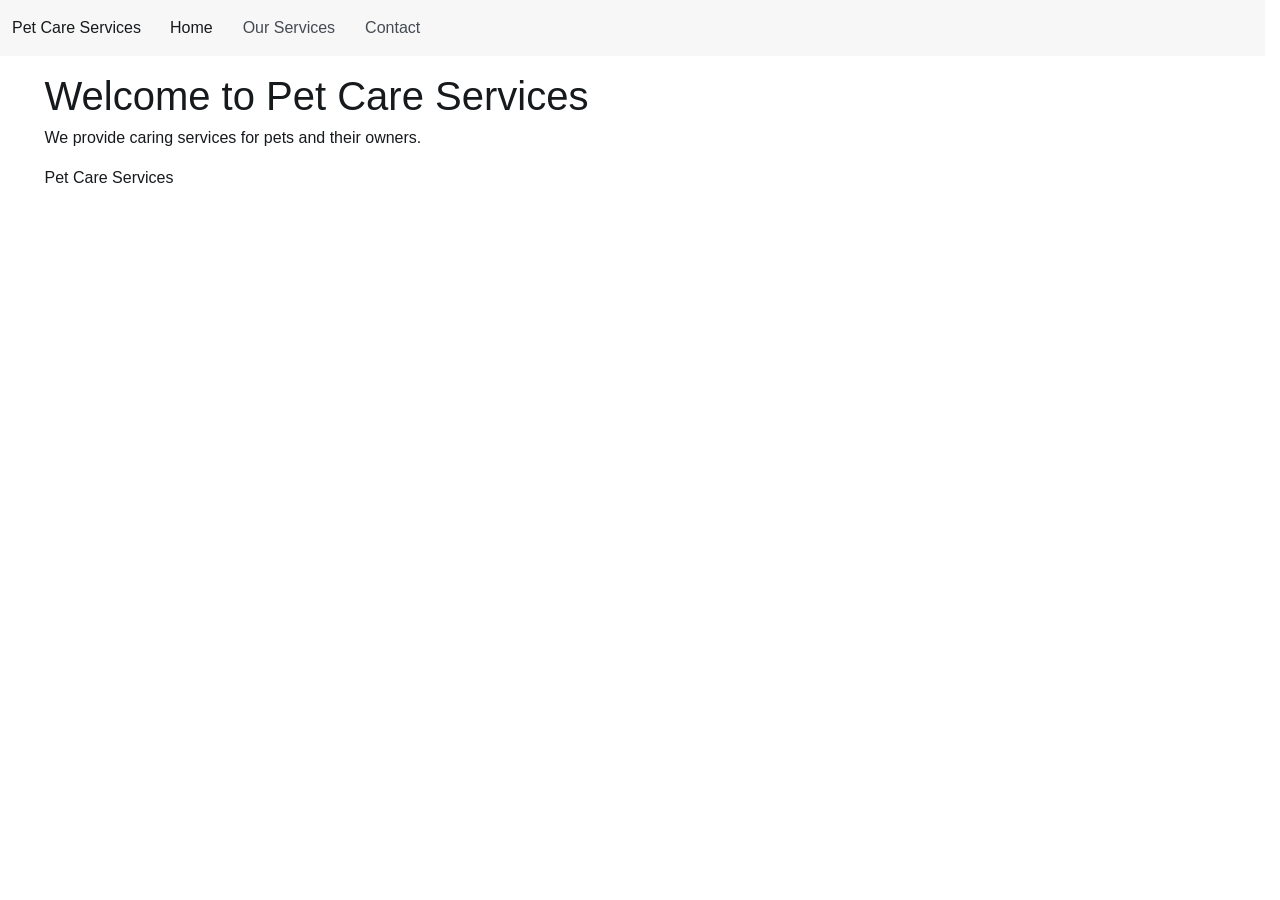
==== index.html @ ae3ed011 "Add navbar" ====
<!DOCTYPE html>
<html lang="en">
<head>
    <meta charset="UTF-8">
    <meta name="viewport" content="width=device-width, initial-scale=1.0">
    <title>Pet Care Services | Home</title>
    <link rel="stylesheet" href="css/bootstrap.min.css">
    <link rel="stylesheet" href="css/style.css">

    <script type="module" src="js/bootstrap.bundle.min.js"></script>
</head>

<body>

    <nav class="navbar md:navbar-expand bg-1 fg-2">
        <div class="container-fluid">
            <a class="navbar-brand" href="index.html">Pet Care Services</a>

            <button class="btn-icon navbar-toggler" type="button"
                data-bs-toggle="drawer"
                data-bs-target="#navbarNav"
                aria-controls="navbarNav"
                aria-expanded="false"
                aria-label="Toggle navigation">
                <span class="navbar-toggler-icon" aria-hidden="true"></span>
            </button>

            <dialog class="drawer drawer-end"
                tabindex="-1"
                id="navbarNav"
                aria-labelledby="navbarNavLabel">

                <div class="drawer-header">
                    <h5 class="drawer-title" id="navbarNavLabel">Menu</h5>
                    <button type="button" class="btn-close"
                        data-bs-dismiss="drawer"
                        aria-label="Close"></button>
                </div>

                <div class="drawer-body">
                    <ul class="navbar-nav">
                        <li class="nav-item">
                            <a class="nav-link active"
                                aria-current="page"
                                href="index.html">Home</a>
                        </li>

                        <li class="nav-item">
                            <a class="nav-link" href="#">Our Services</a>
                        </li>

                        <li class="nav-item">
                            <a class="nav-link"
                                href="contact.html">Contact</a>
                        </li>
                    </ul>
                </div>
            </dialog>
        </div>
    </nav>

    <main class="container mt-5">
        <h1>Welcome to Pet Care Services</h1>
        <p>We provide caring services for pets and their owners.</p>
    </main>

    <footer class="container mt-5">
        <p>Pet Care Services</p>
    </footer>

</body>
</html>
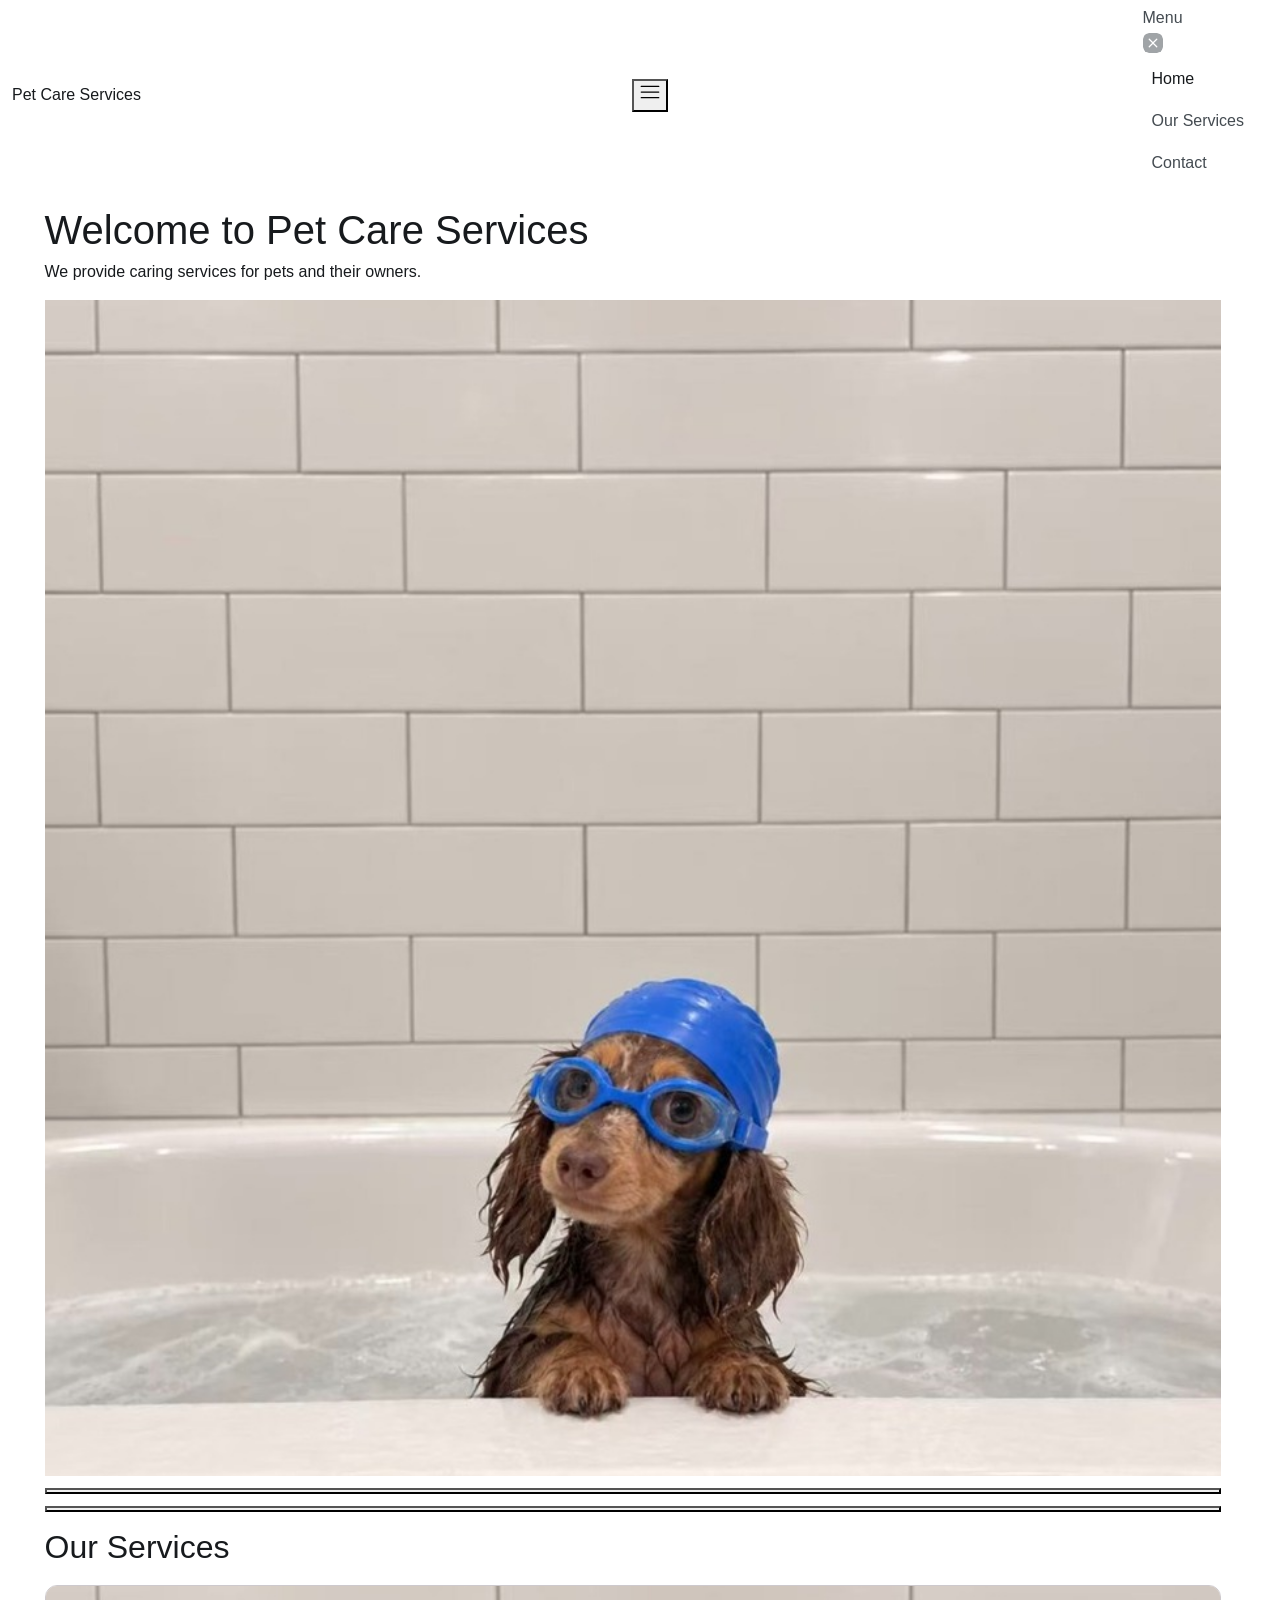
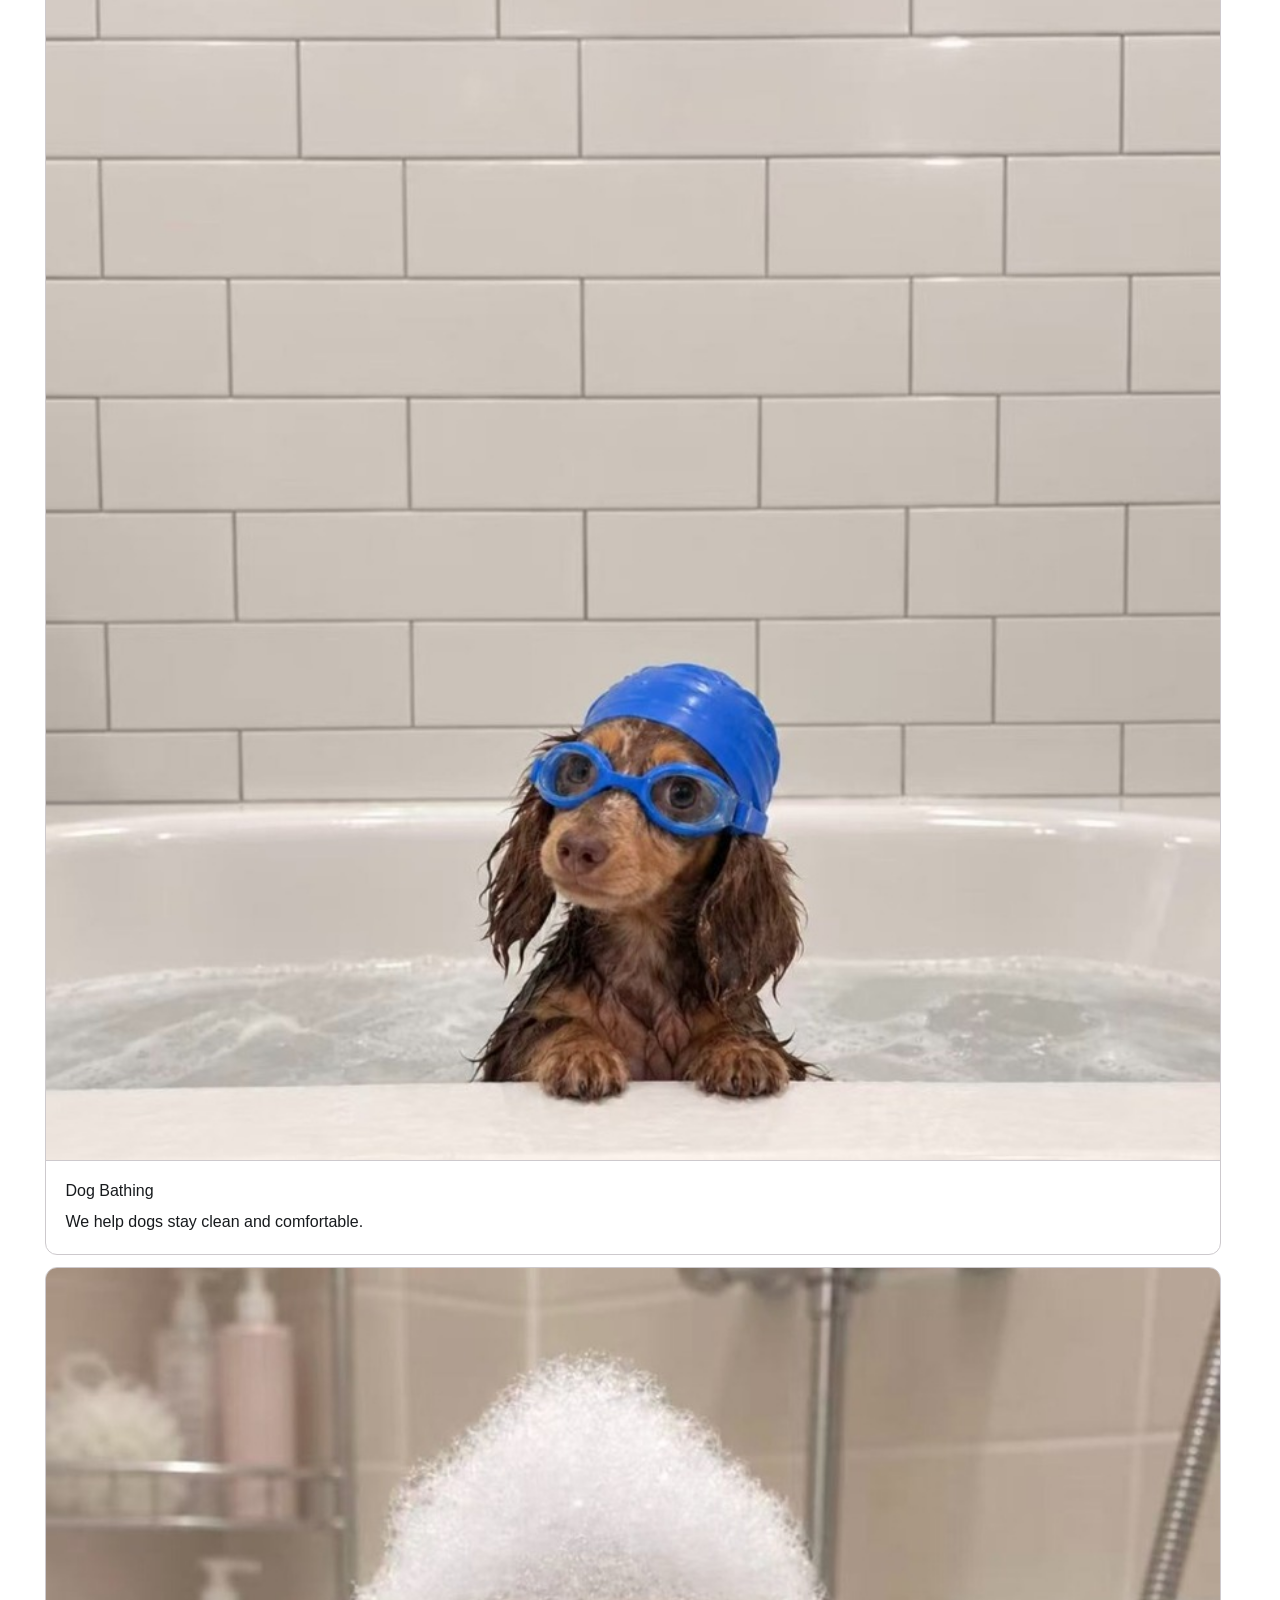
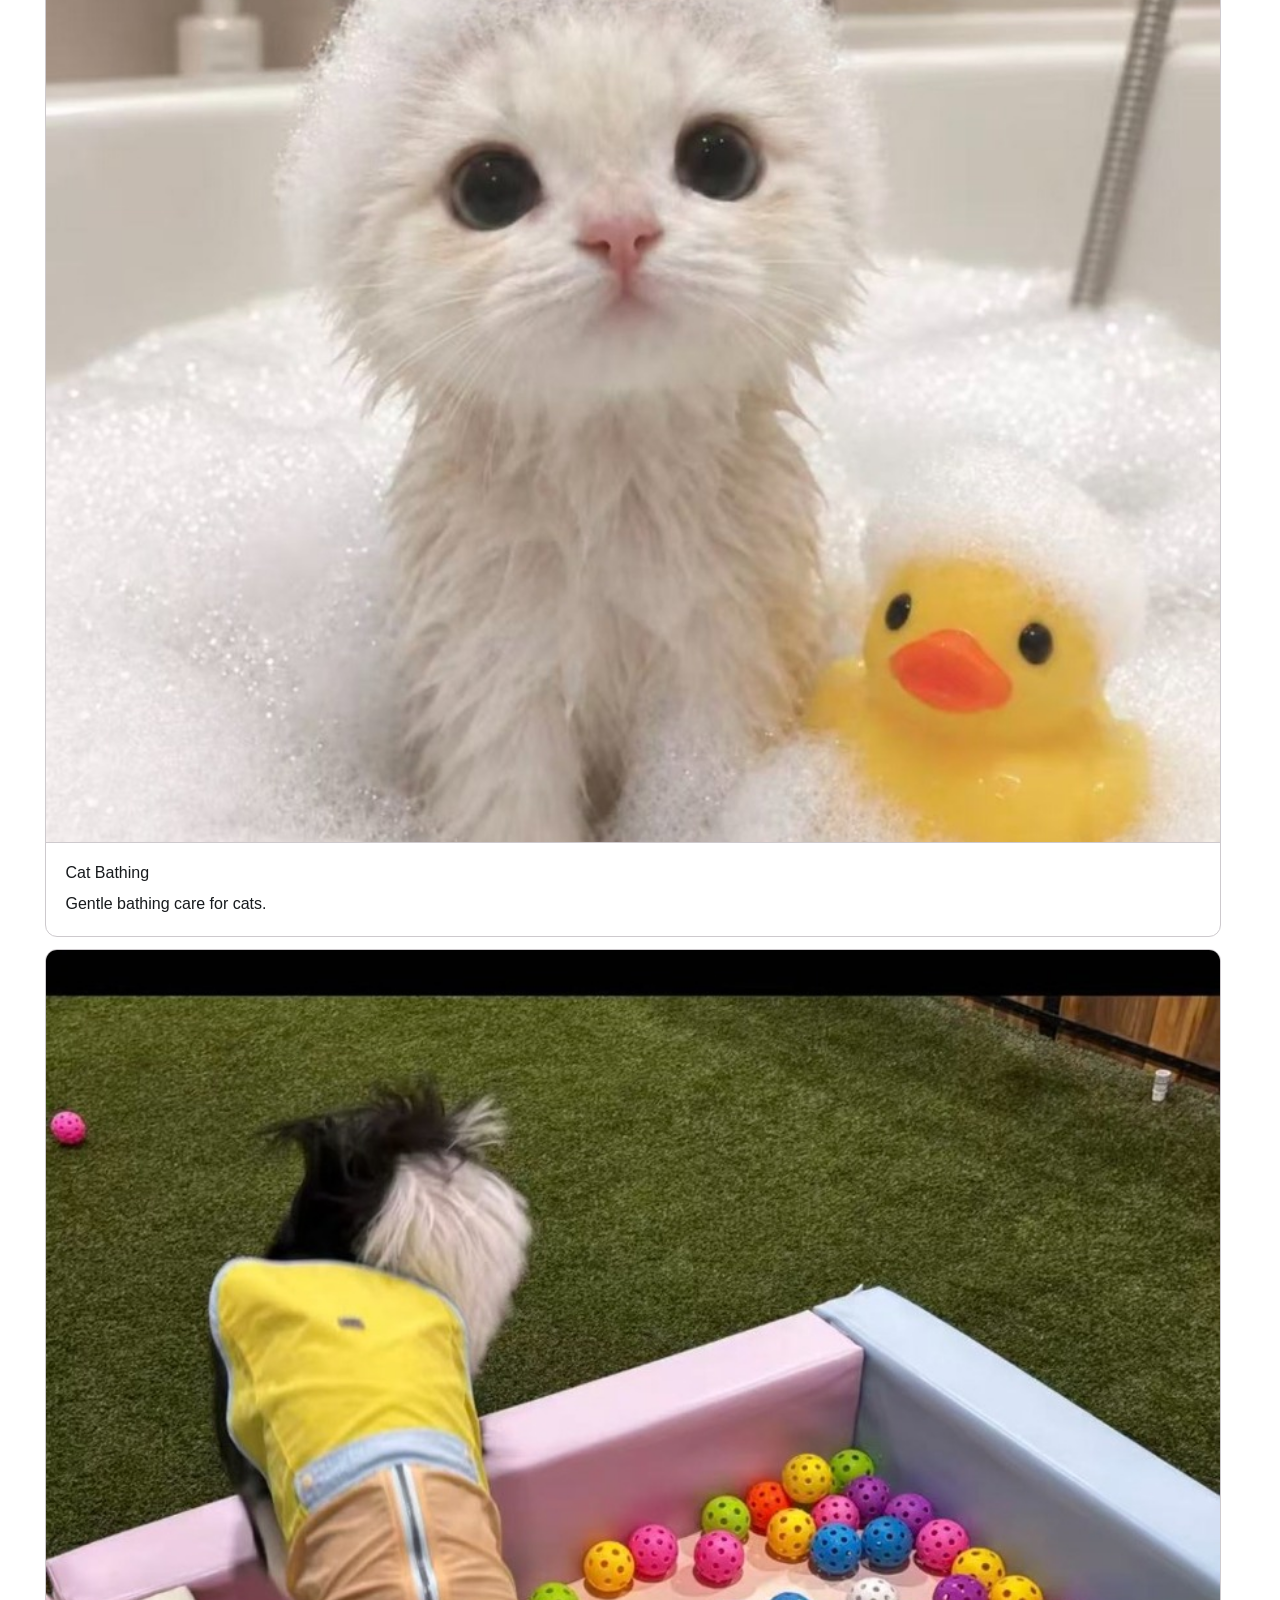
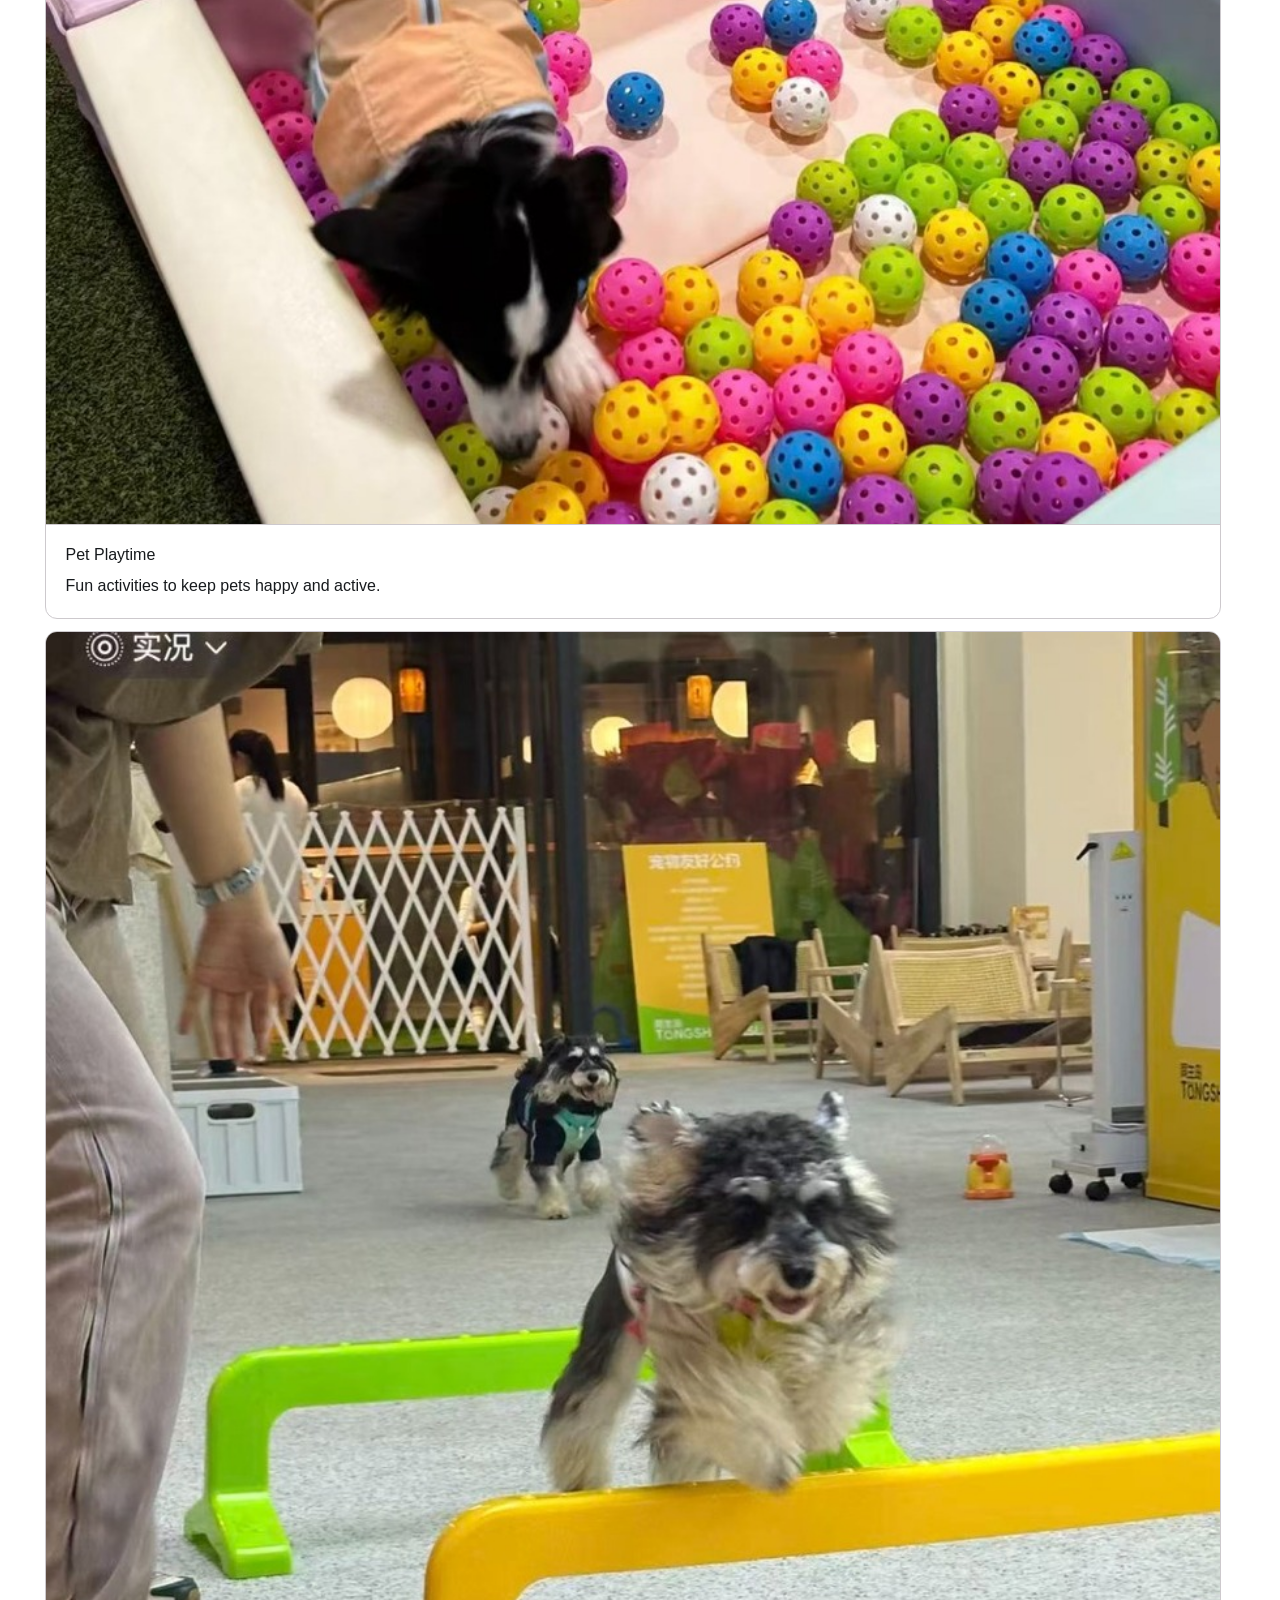
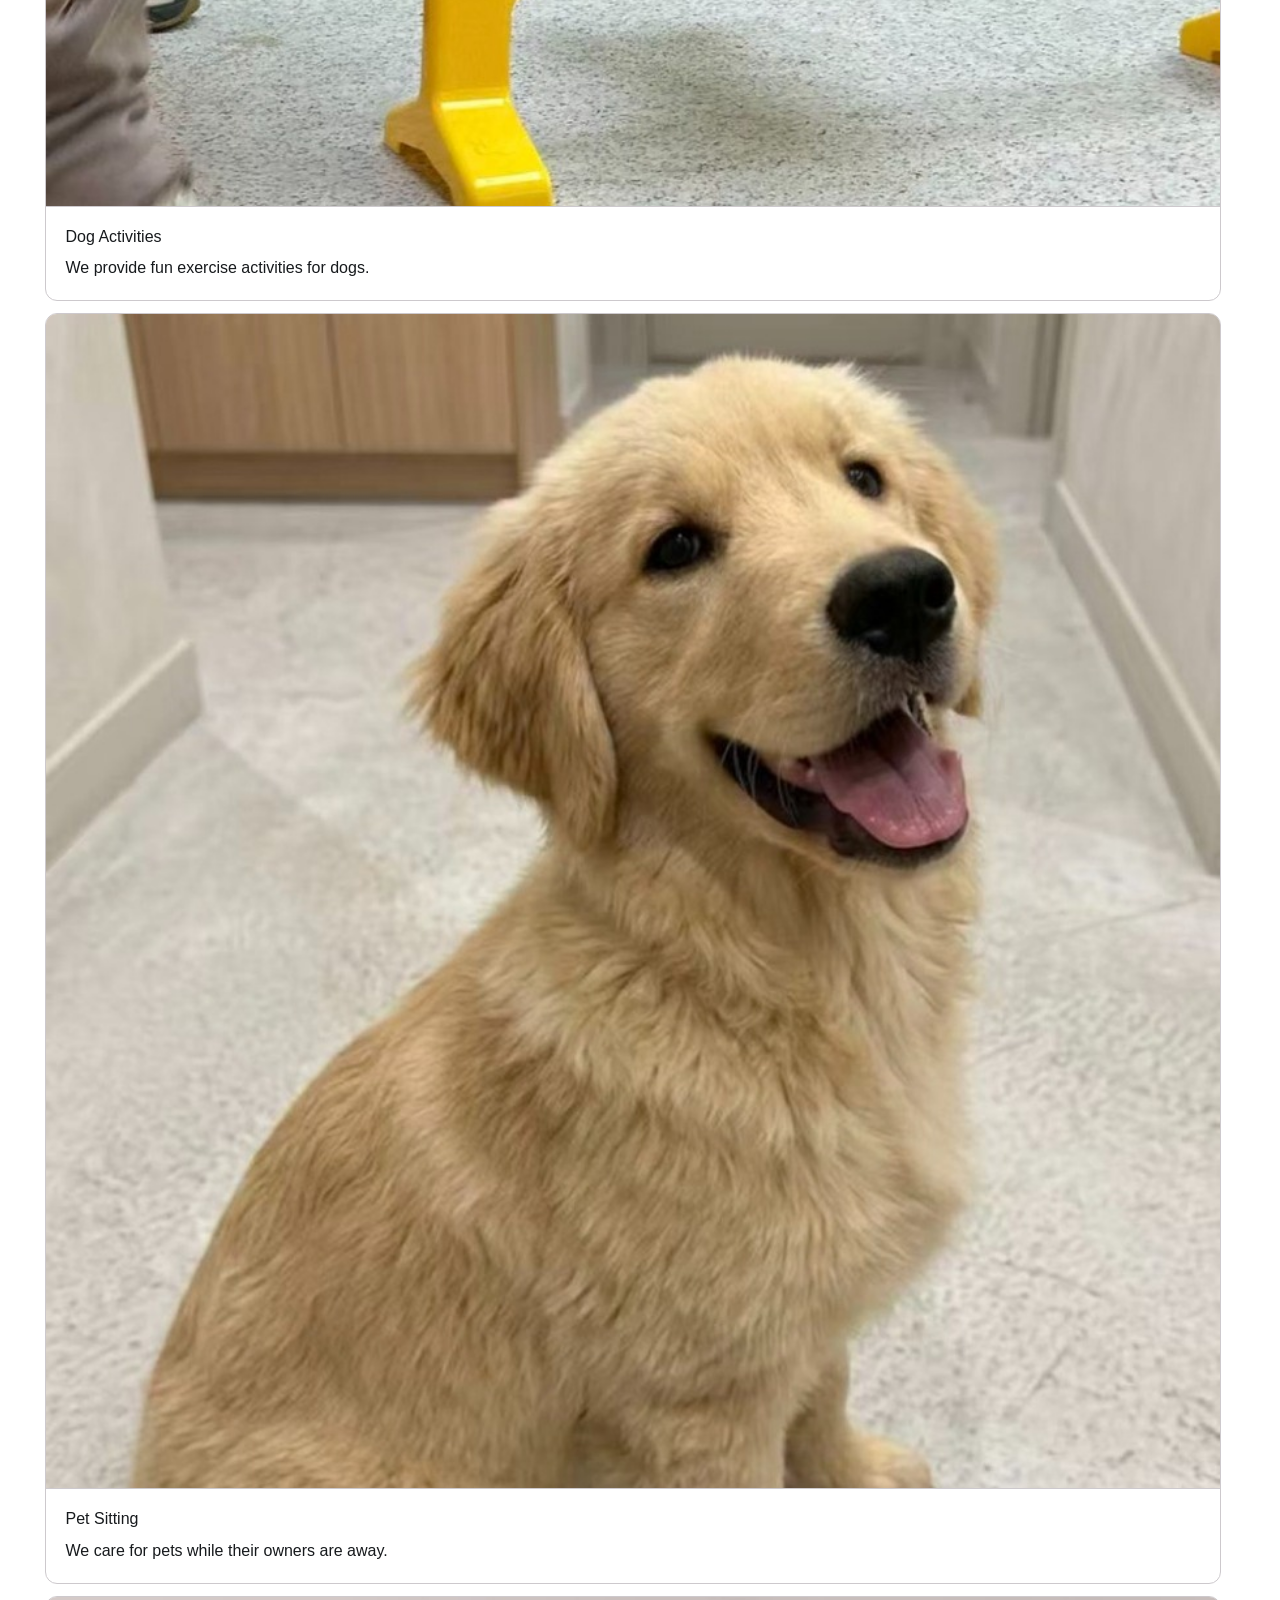
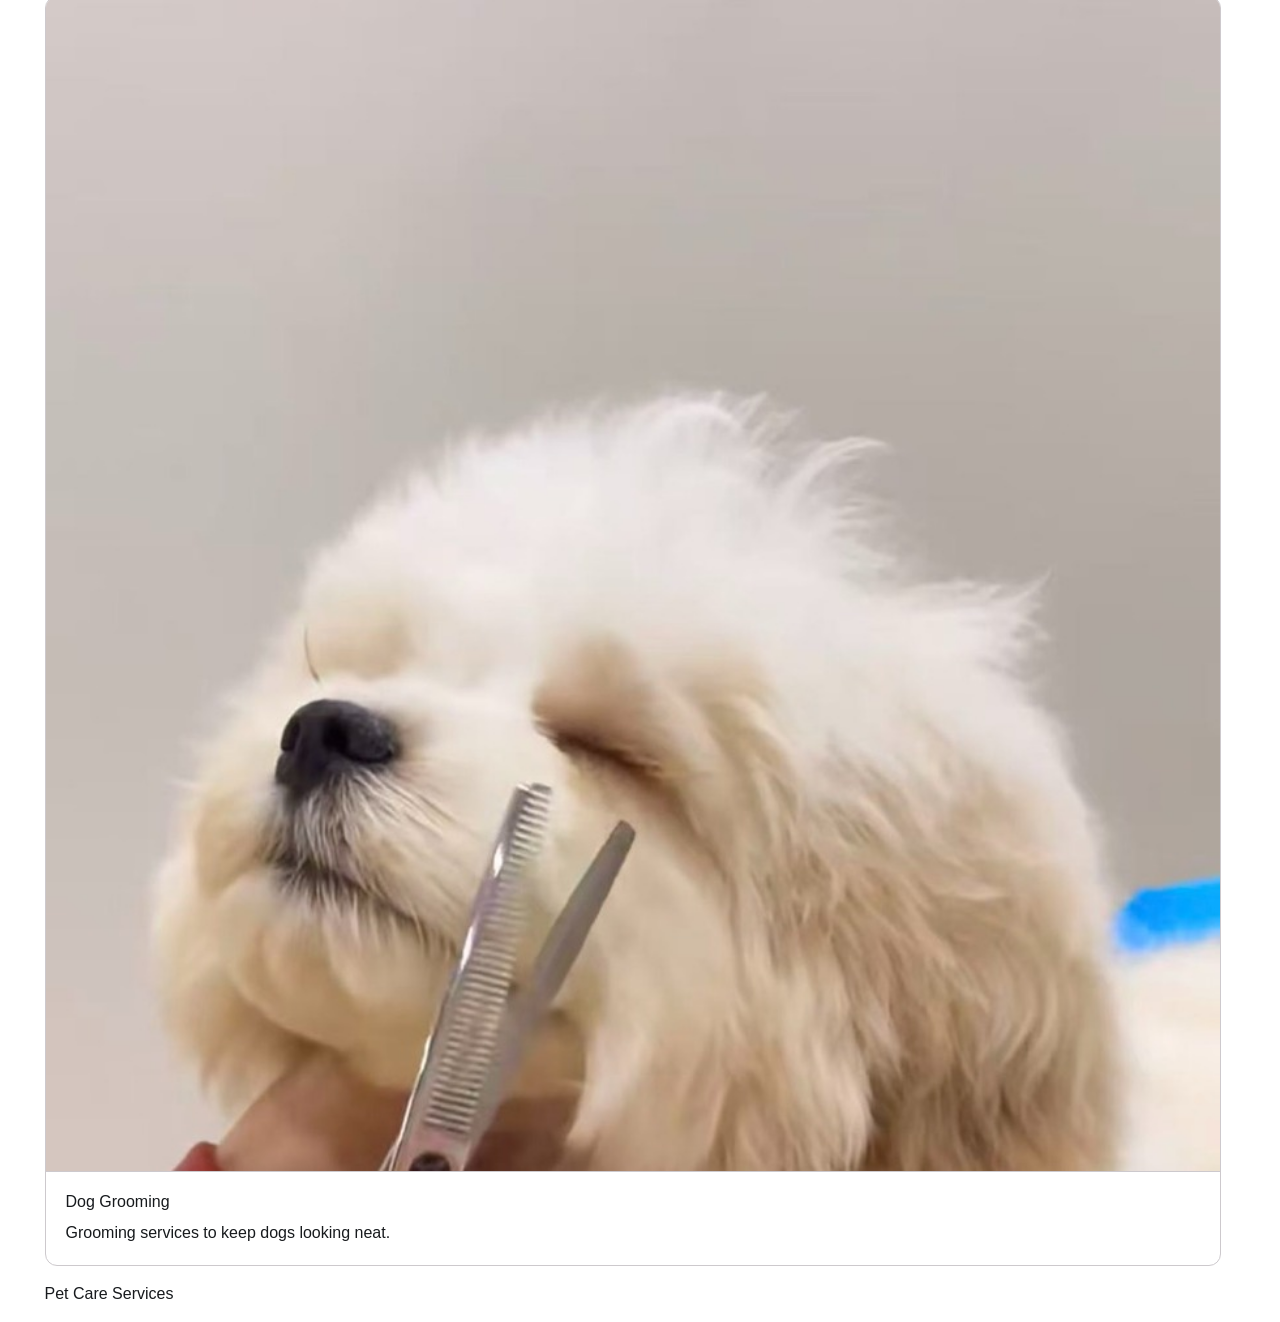
==== commit 4db0b48e: "Add cards" ====
--- a/index.html
+++ b/index.html
@@ -4,6 +4,7 @@
     <meta charset="UTF-8">
     <meta name="viewport" content="width=device-width, initial-scale=1.0">
     <title>Pet Care Services | Home</title>
+
     <link rel="stylesheet" href="css/bootstrap.min.css">
     <link rel="stylesheet" href="css/style.css">
 
@@ -12,59 +13,232 @@
 
 <body>
 
-    <nav class="navbar md:navbar-expand bg-1 fg-2">
+    <!-- Navbar -->
+    <nav class="navbar navbar-expand-lg bg-body-tertiary">
         <div class="container-fluid">
-            <a class="navbar-brand" href="index.html">Pet Care Services</a>
-
-            <button class="btn-icon navbar-toggler" type="button"
-                data-bs-toggle="drawer"
+
+            <a class="navbar-brand" href="index.html">
+                Pet Care Services
+            </a>
+
+            <button class="navbar-toggler" type="button"
+                data-bs-toggle="offcanvas"
                 data-bs-target="#navbarNav"
                 aria-controls="navbarNav"
-                aria-expanded="false"
                 aria-label="Toggle navigation">
-                <span class="navbar-toggler-icon" aria-hidden="true"></span>
+                <span class="navbar-toggler-icon"></span>
             </button>
 
-            <dialog class="drawer drawer-end"
+            <div class="offcanvas offcanvas-end"
                 tabindex="-1"
                 id="navbarNav"
                 aria-labelledby="navbarNavLabel">
 
-                <div class="drawer-header">
-                    <h5 class="drawer-title" id="navbarNavLabel">Menu</h5>
-                    <button type="button" class="btn-close"
-                        data-bs-dismiss="drawer"
-                        aria-label="Close"></button>
-                </div>
-
-                <div class="drawer-body">
+                <div class="offcanvas-header">
+                    <h5 class="offcanvas-title" id="navbarNavLabel">
+                        Menu
+                    </h5>
+                    <button type="button"
+                        class="btn-close"
+                        data-bs-dismiss="offcanvas"
+                        aria-label="Close">
+                    </button>
+                </div>
+
+                <div class="offcanvas-body">
                     <ul class="navbar-nav">
+
                         <li class="nav-item">
                             <a class="nav-link active"
                                 aria-current="page"
-                                href="index.html">Home</a>
+                                href="index.html">
+                                Home
+                            </a>
                         </li>
 
                         <li class="nav-item">
-                            <a class="nav-link" href="#">Our Services</a>
+                            <a class="nav-link" href="#services">
+                                Our Services
+                            </a>
                         </li>
 
                         <li class="nav-item">
-                            <a class="nav-link"
-                                href="contact.html">Contact</a>
+                            <a class="nav-link" href="contact.html">
+                                Contact
+                            </a>
                         </li>
+
                     </ul>
                 </div>
-            </dialog>
+
+            </div>
         </div>
     </nav>
 
     <main class="container mt-5">
+
         <h1>Welcome to Pet Care Services</h1>
-        <p>We provide caring services for pets and their owners.</p>
+
+        <p>
+            We provide caring services for pets and their owners.
+        </p>
+
+        <!-- Carousel -->
+        <div id="petCarousel" class="carousel slide">
+
+            <div class="carousel-inner">
+
+                <div class="carousel-item active">
+                    <img src="images/pet1.jpg"
+                        class="d-block w-100"
+                        alt="Dog receiving a bath">
+                </div>
+
+                <div class="carousel-item">
+                    <img src="images/pet2.jpg"
+                        class="d-block w-100"
+                        alt="Cat taking a bath">
+                </div>
+
+                <div class="carousel-item">
+                    <img src="images/pet3.jpg"
+                        class="d-block w-100"
+                        alt="Dog playing with colorful balls">
+                </div>
+
+            </div>
+
+            <button class="carousel-control-prev"
+                type="button"
+                data-bs-target="#petCarousel"
+                data-bs-slide="prev">
+
+                <span class="carousel-control-prev-icon"
+                    aria-hidden="true"></span>
+                <span class="visually-hidden">Previous</span>
+            </button>
+
+            <button class="carousel-control-next"
+                type="button"
+                data-bs-target="#petCarousel"
+                data-bs-slide="next">
+
+                <span class="carousel-control-next-icon"
+                    aria-hidden="true"></span>
+                <span class="visually-hidden">Next</span>
+            </button>
+
+        </div>
+
+        <!-- Card Gallery -->
+        <section id="services" class="mt-5">
+
+            <h2>Our Services</h2>
+
+            <div class="row row-cols-1 row-cols-md-2 row-cols-lg-3 g-4 mt-2">
+
+                <!-- Card 1 -->
+                <div class="col">
+                    <div class="card h-100">
+                        <img src="images/pet1.jpg"
+                            class="card-img-top"
+                            alt="Dog receiving a bath">
+
+                        <div class="card-body">
+                            <h3 class="card-title h5">Dog Bathing</h3>
+                            <p class="card-text">
+                                We help dogs stay clean and comfortable.
+                            </p>
+                        </div>
+                    </div>
+                </div>
+
+                <!-- Card 2 -->
+                <div class="col">
+                    <div class="card h-100">
+                        <img src="images/pet2.jpg"
+                            class="card-img-top"
+                            alt="Cat taking a bath">
+
+                        <div class="card-body">
+                            <h3 class="card-title h5">Cat Bathing</h3>
+                            <p class="card-text">
+                                Gentle bathing care for cats.
+                            </p>
+                        </div>
+                    </div>
+                </div>
+
+                <!-- Card 3 -->
+                <div class="col">
+                    <div class="card h-100">
+                        <img src="images/pet3.jpg"
+                            class="card-img-top"
+                            alt="Dog playing with colorful balls">
+
+                        <div class="card-body">
+                            <h3 class="card-title h5">Pet Playtime</h3>
+                            <p class="card-text">
+                                Fun activities to keep pets happy and active.
+                            </p>
+                        </div>
+                    </div>
+                </div>
+
+                <!-- Card 4 -->
+                <div class="col">
+                    <div class="card h-100">
+                        <img src="images/pet4.jpg"
+                            class="card-img-top"
+                            alt="Dog jumping over a small obstacle">
+
+                        <div class="card-body">
+                            <h3 class="card-title h5">Dog Activities</h3>
+                            <p class="card-text">
+                                We provide fun exercise activities for dogs.
+                            </p>
+                        </div>
+                    </div>
+                </div>
+
+                <!-- Card 5 -->
+                <div class="col">
+                    <div class="card h-100">
+                        <img src="images/pet5.jpg"
+                            class="card-img-top"
+                            alt="Happy golden retriever sitting indoors">
+
+                        <div class="card-body">
+                            <h3 class="card-title h5">Pet Sitting</h3>
+                            <p class="card-text">
+                                We care for pets while their owners are away.
+                            </p>
+                        </div>
+                    </div>
+                </div>
+
+                <!-- Card 6 -->
+                <div class="col">
+                    <div class="card h-100">
+                        <img src="images/pet6.jpg"
+                            class="card-img-top"
+                            alt="Dog receiving a haircut">
+
+                        <div class="card-body">
+                            <h3 class="card-title h5">Dog Grooming</h3>
+                            <p class="card-text">
+                                Grooming services to keep dogs looking neat.
+                            </p>
+                        </div>
+                    </div>
+                </div>
+
+            </div>
+        </section>
+
     </main>
 
-    <footer class="container mt-5">
+    <footer class="container mt-5 mb-4">
         <p>Pet Care Services</p>
     </footer>
 
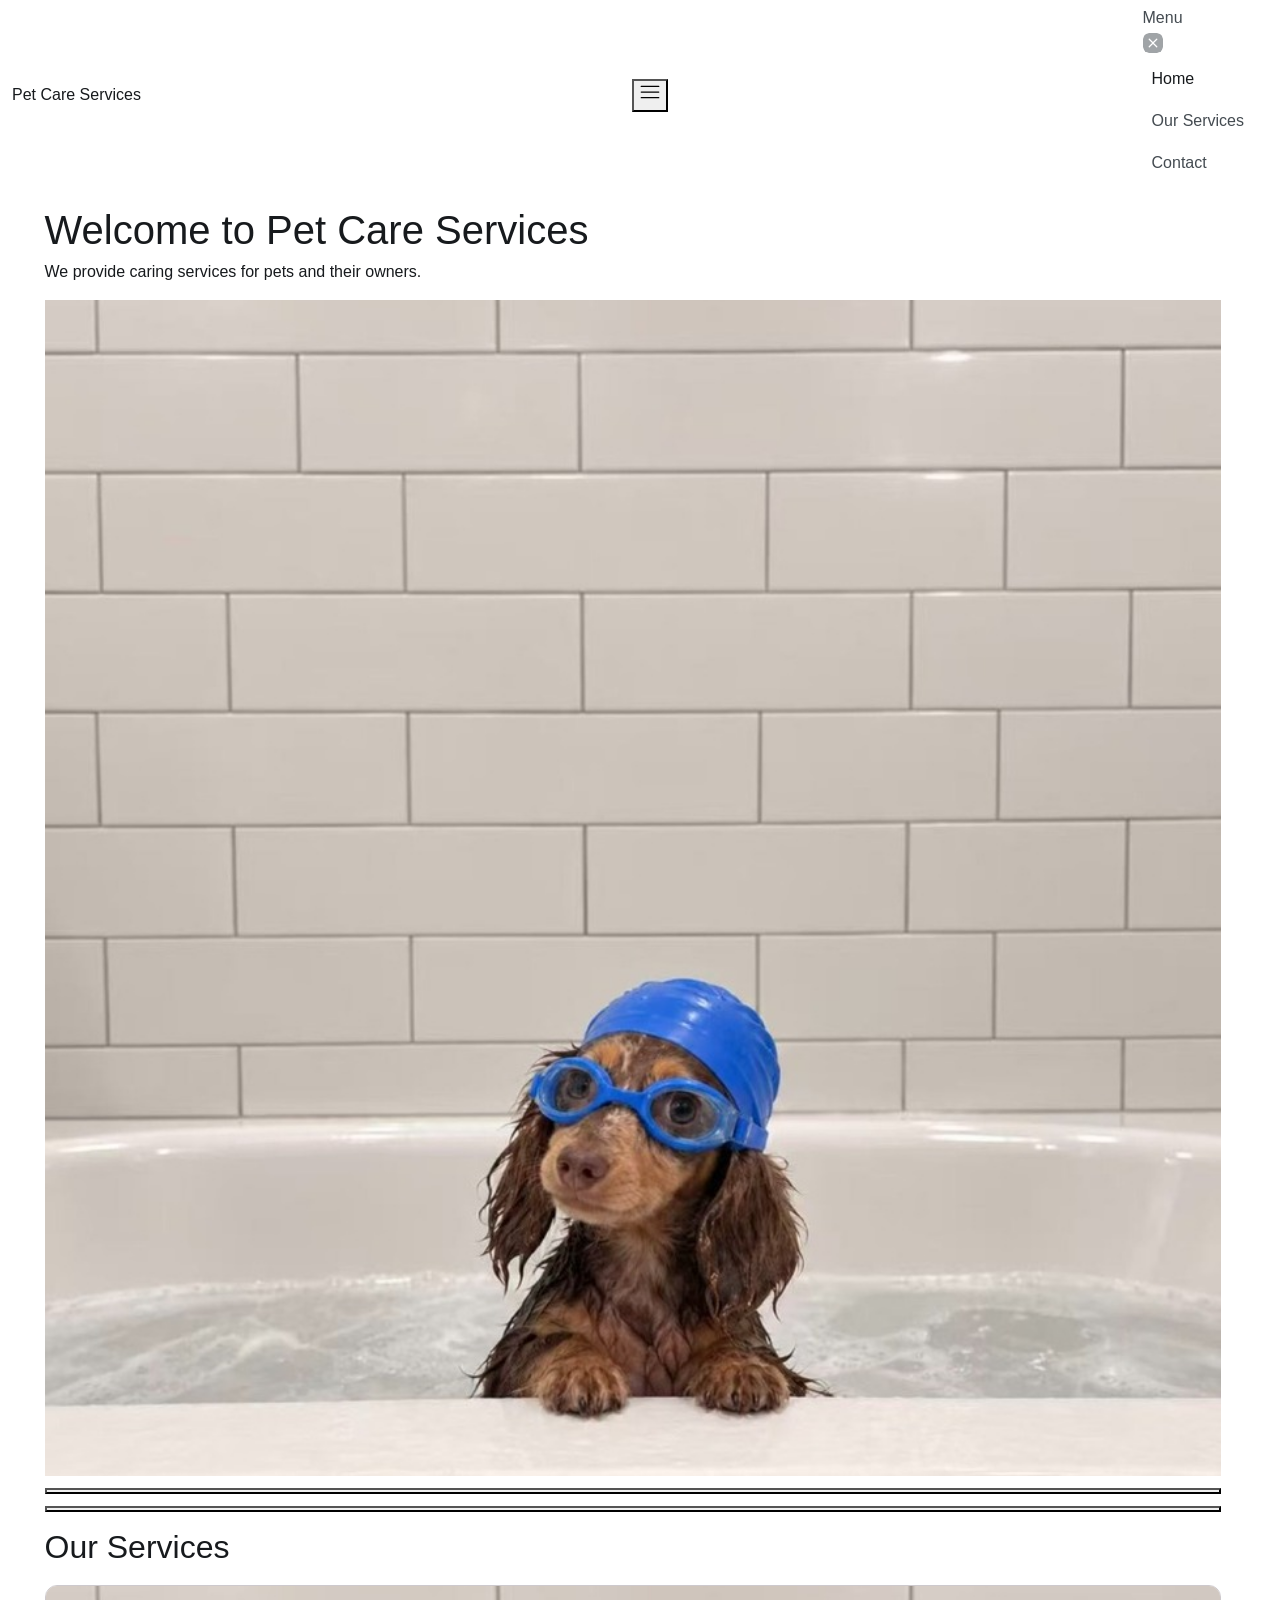
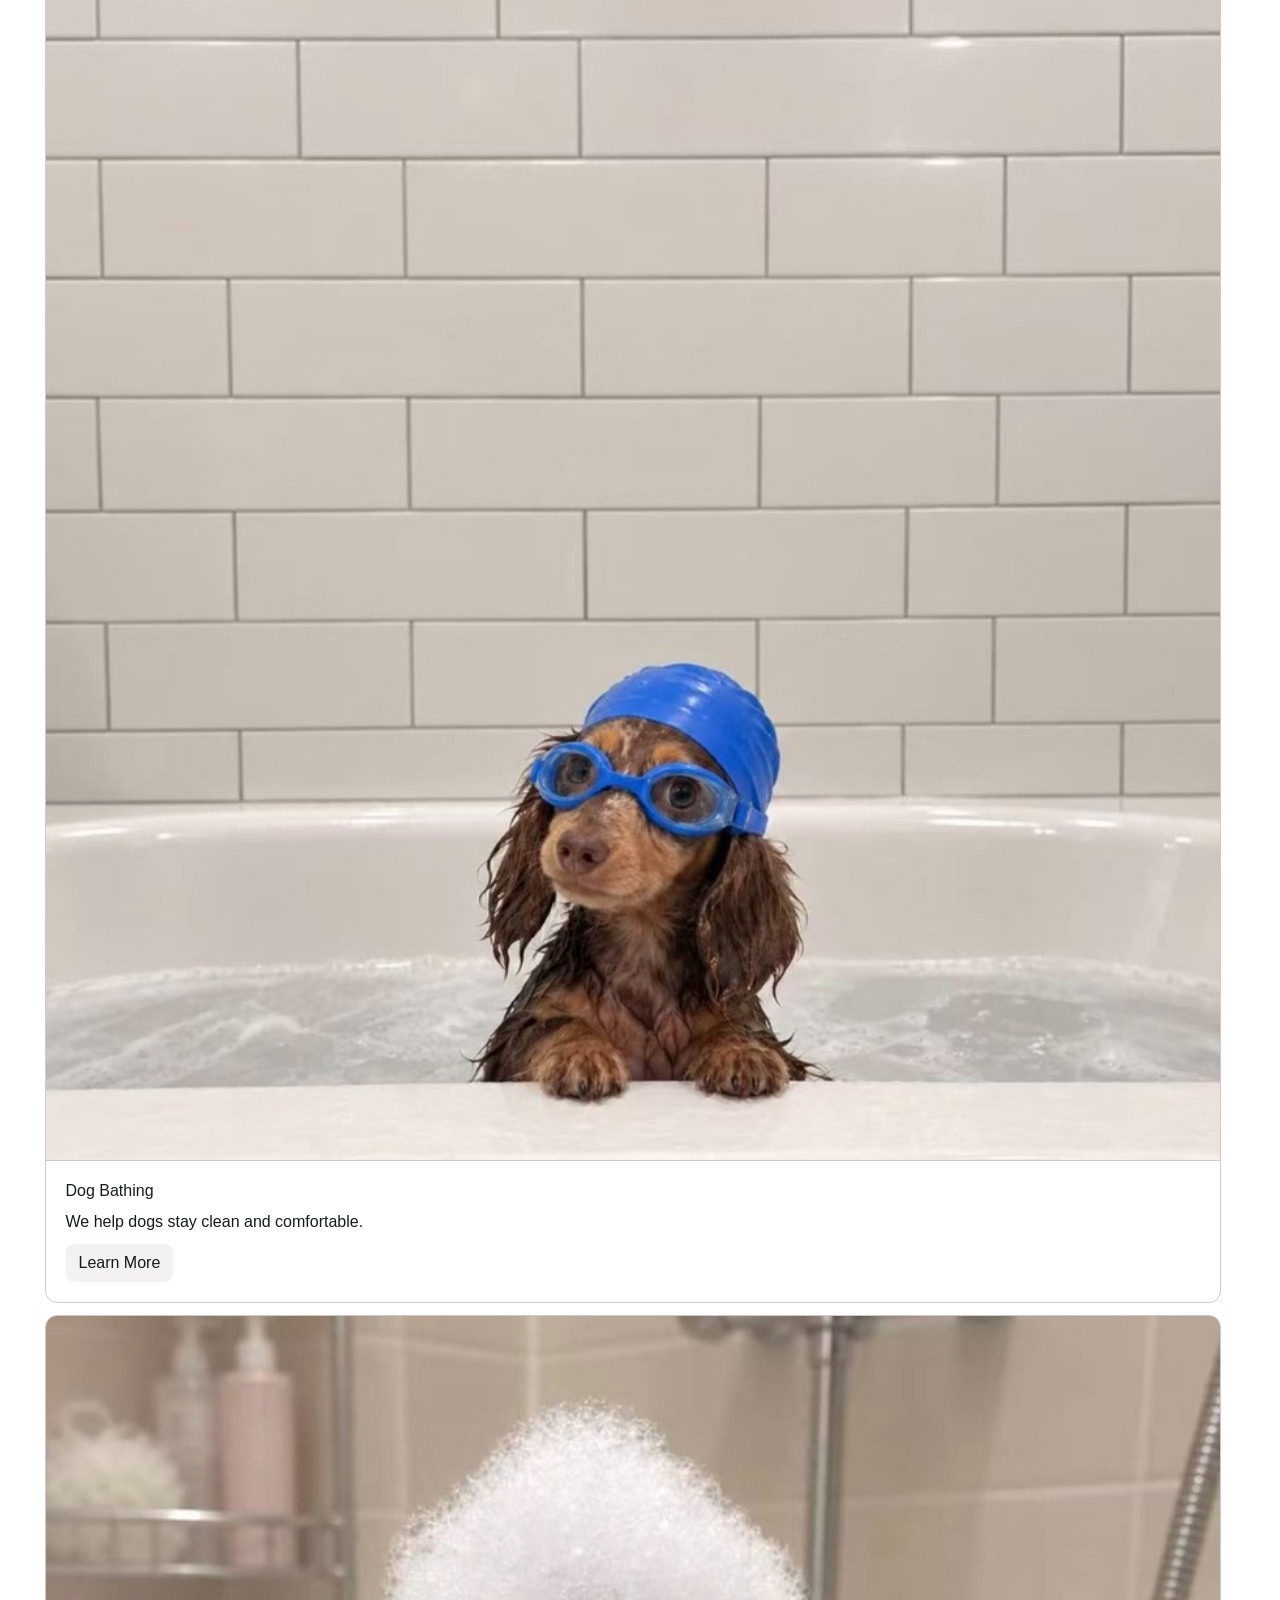
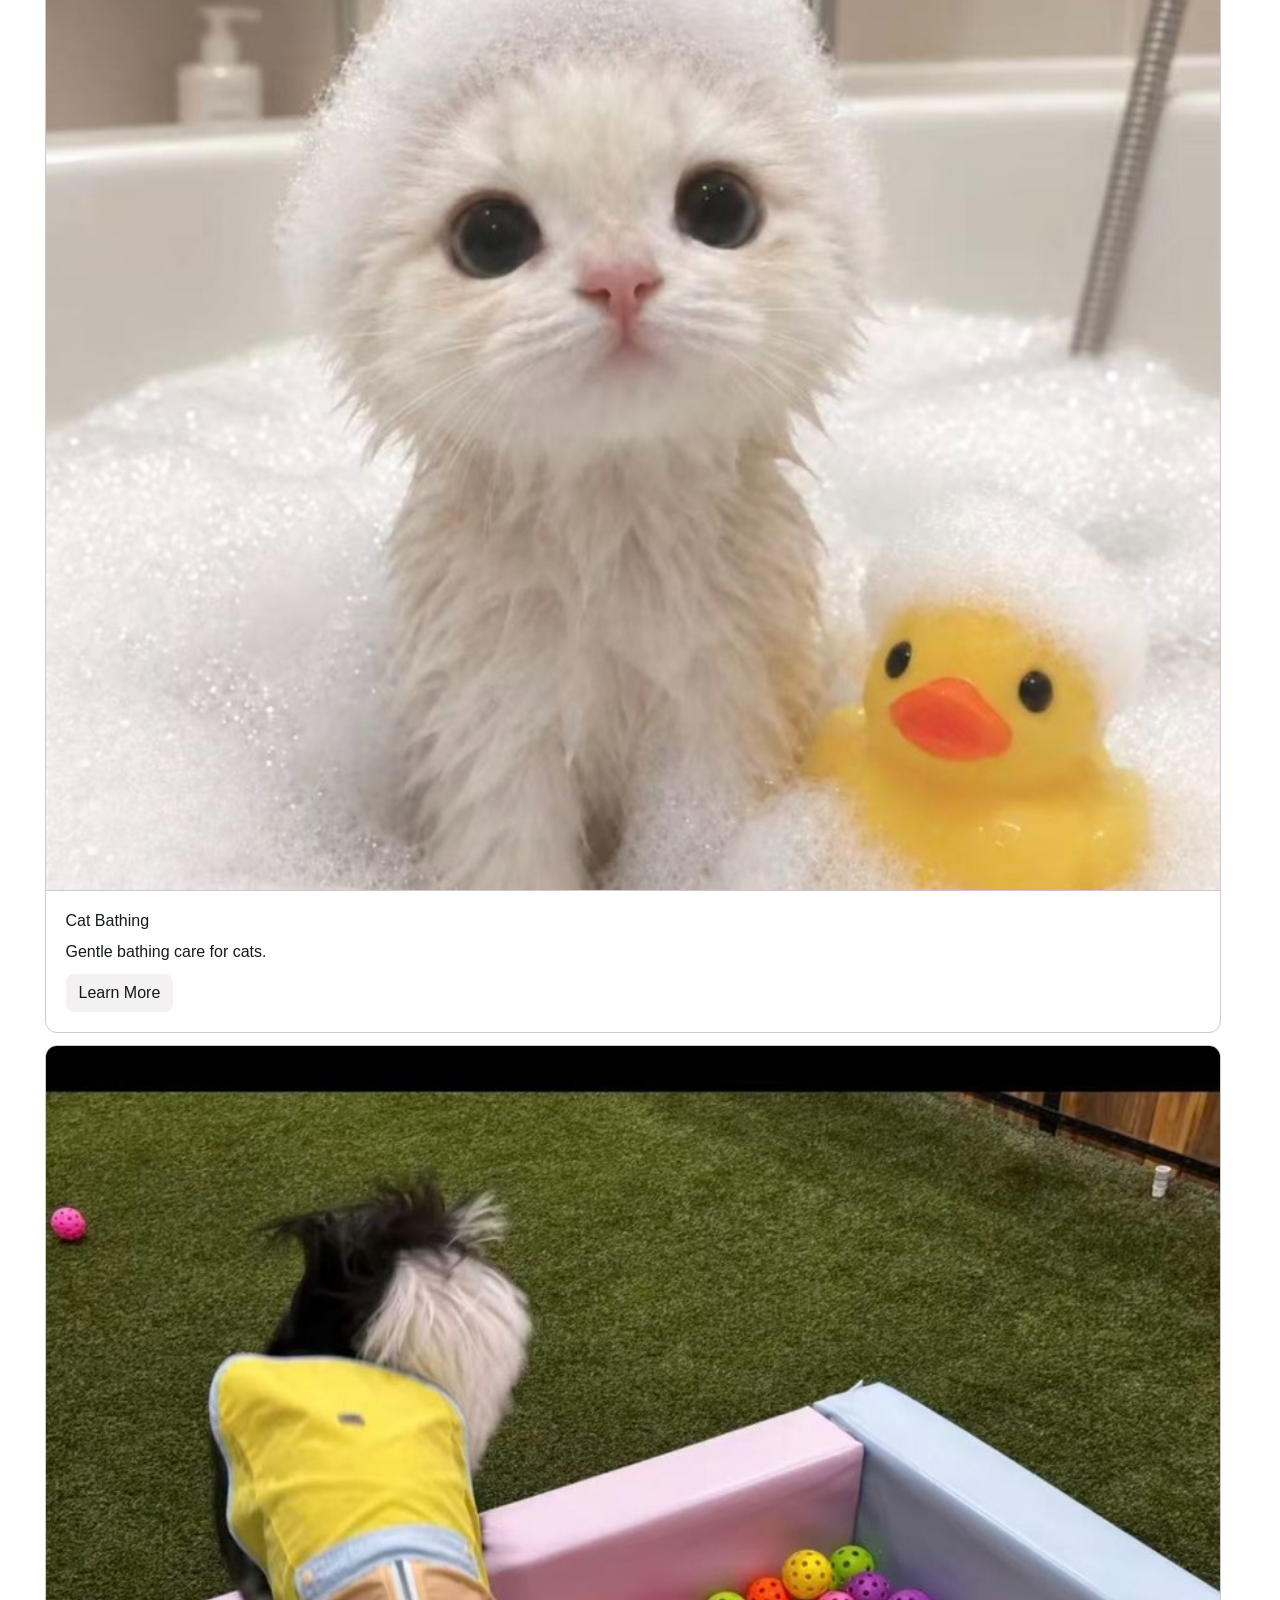
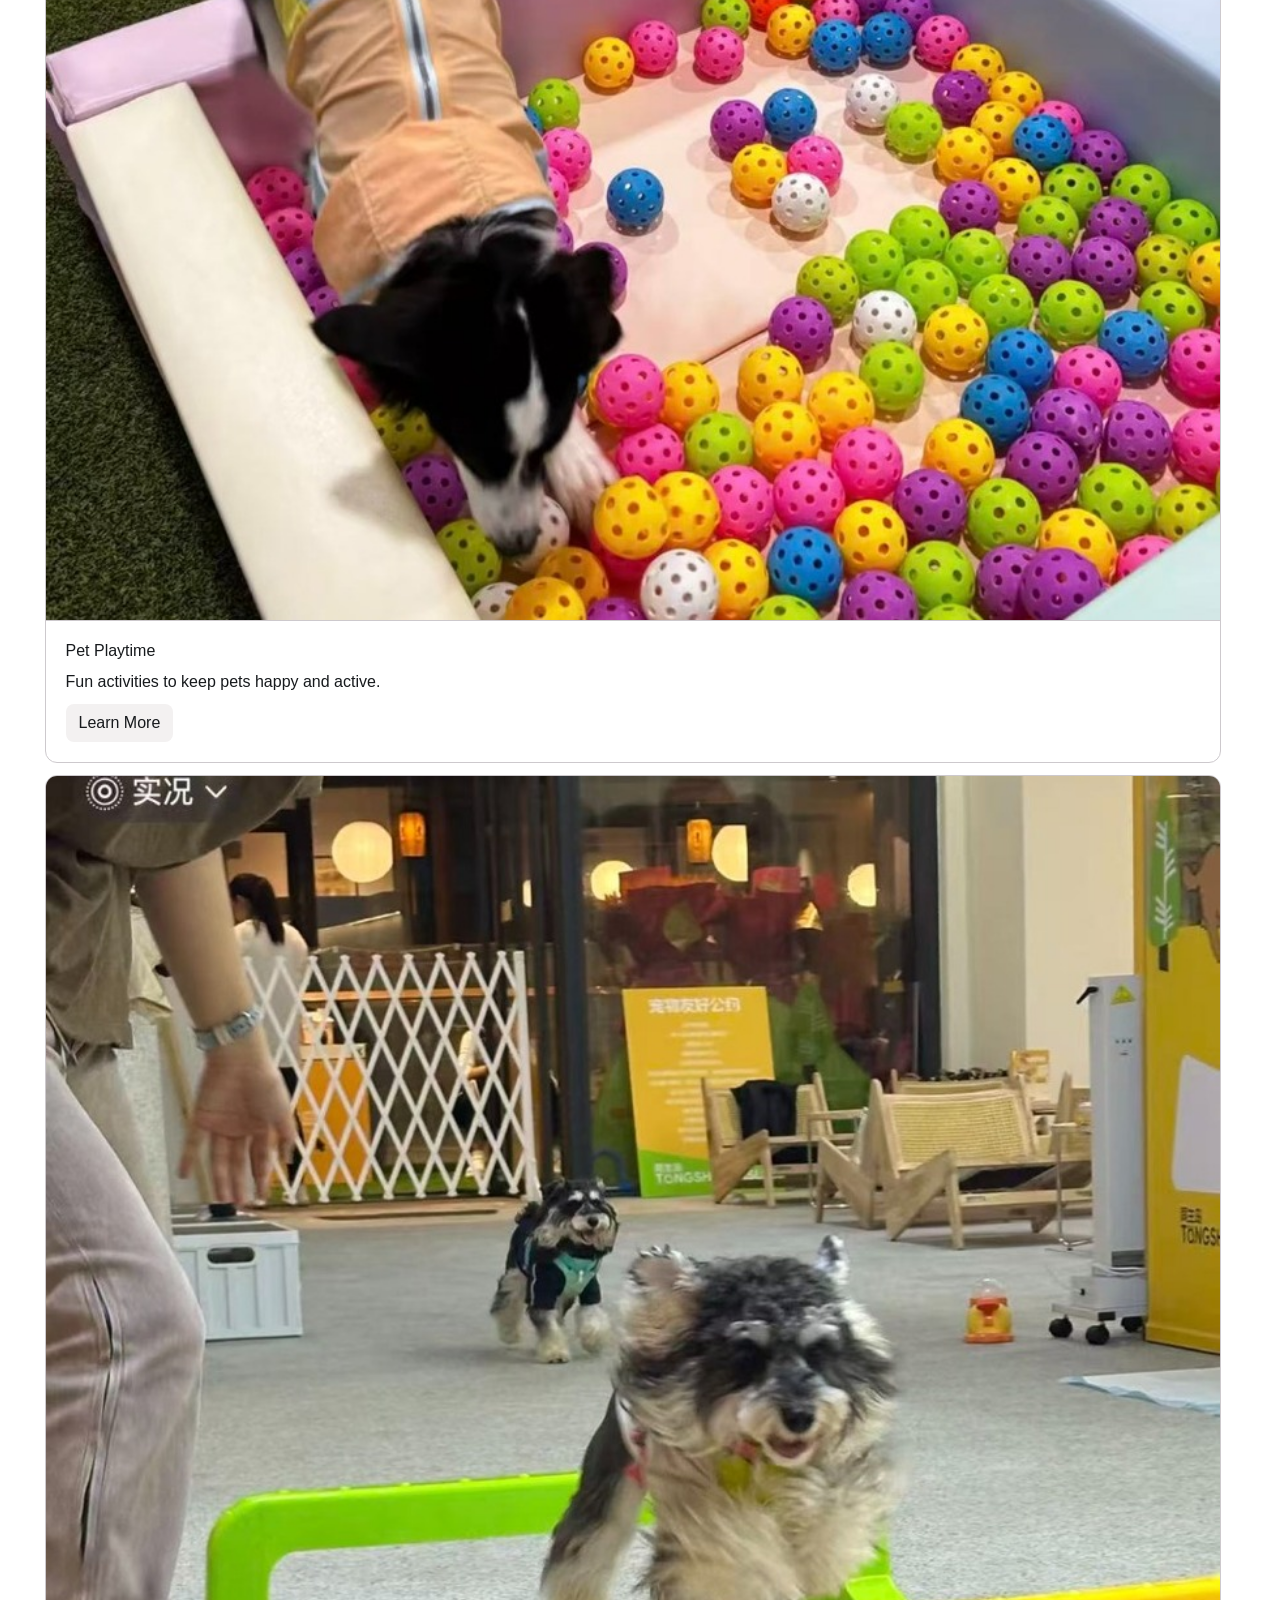
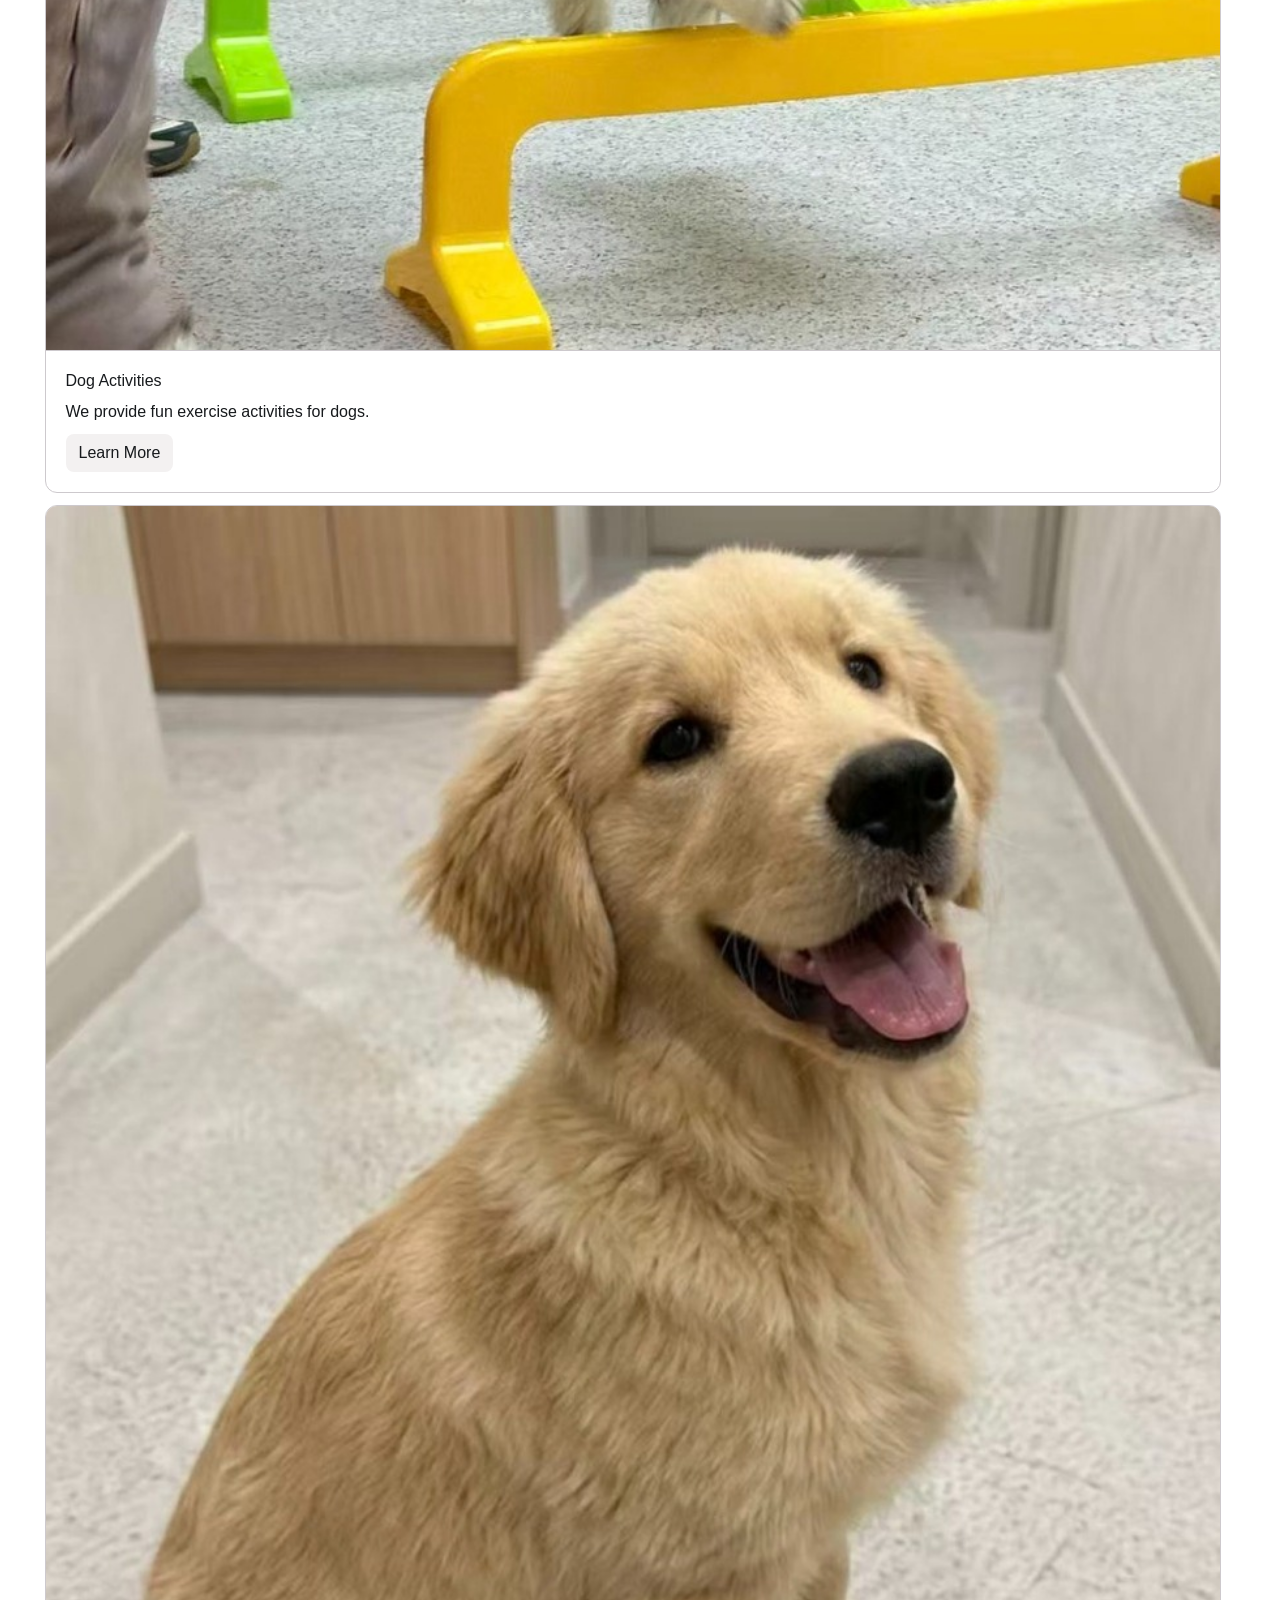
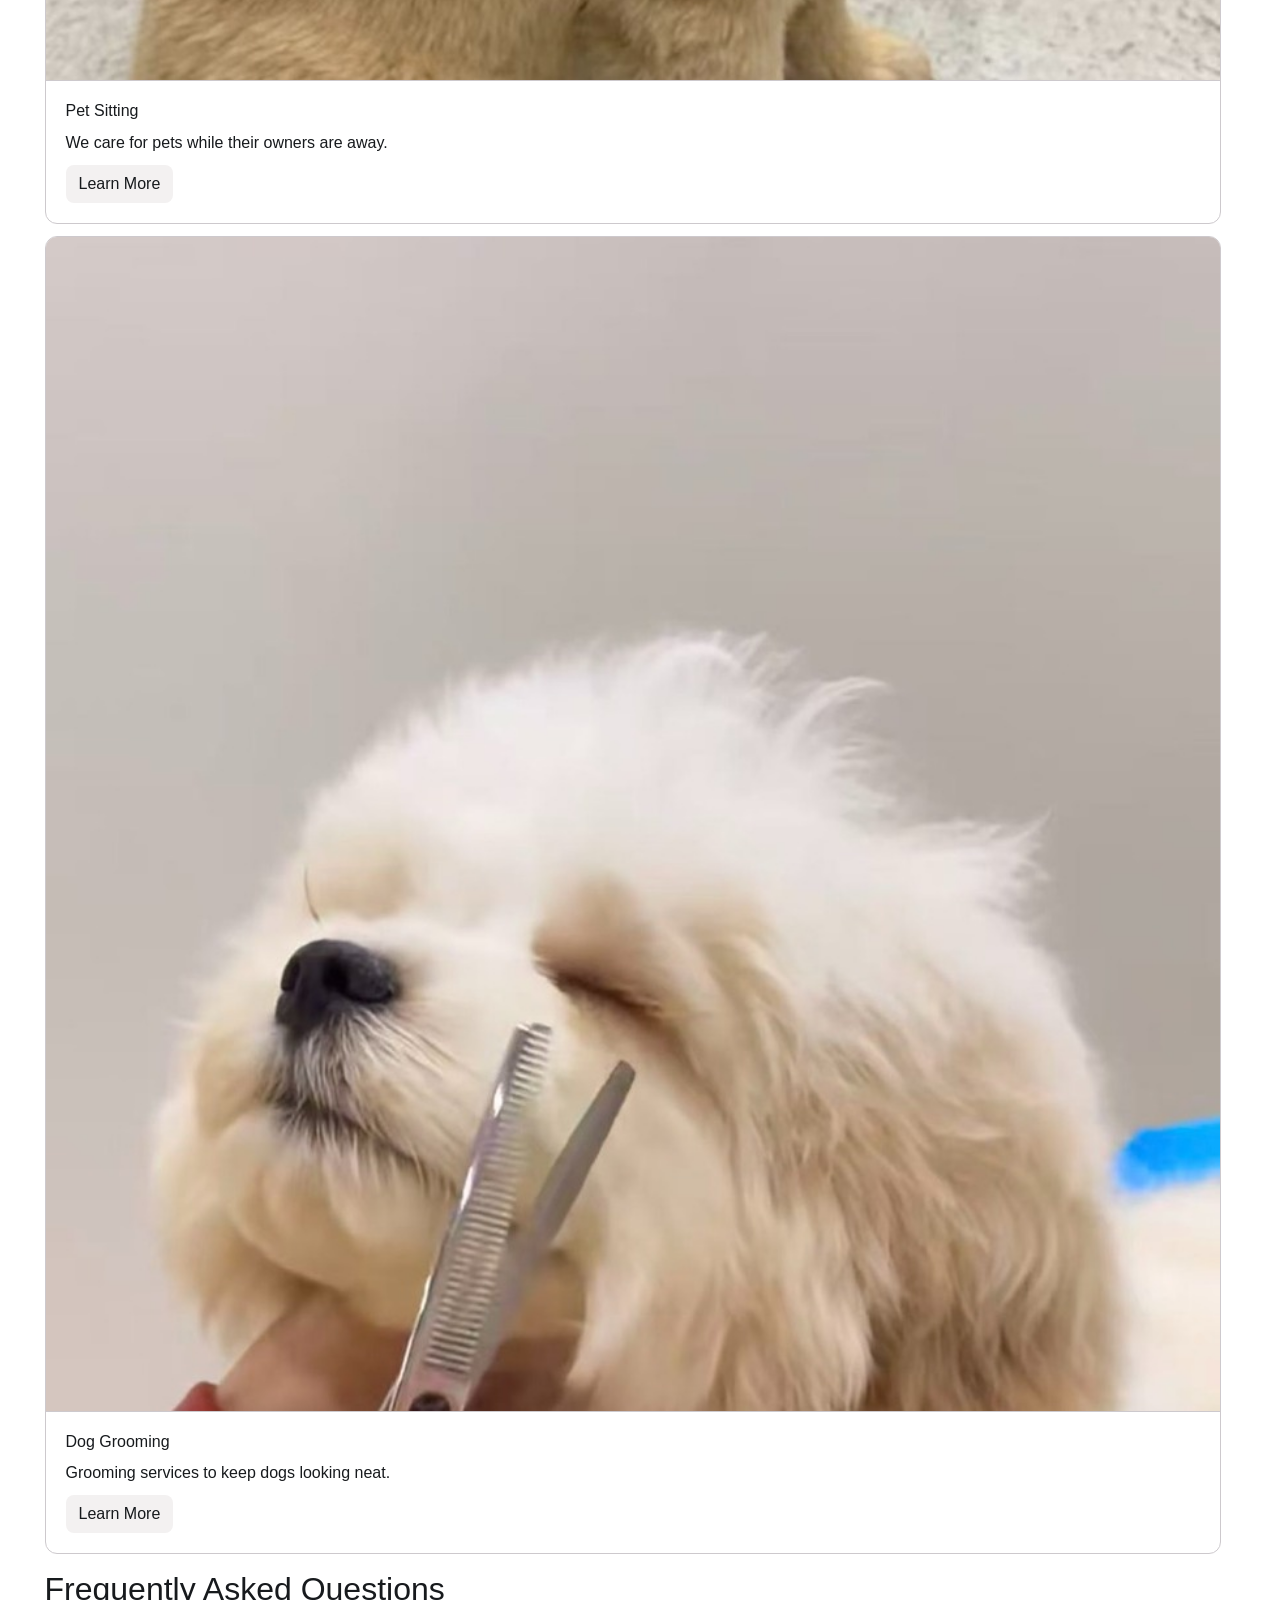
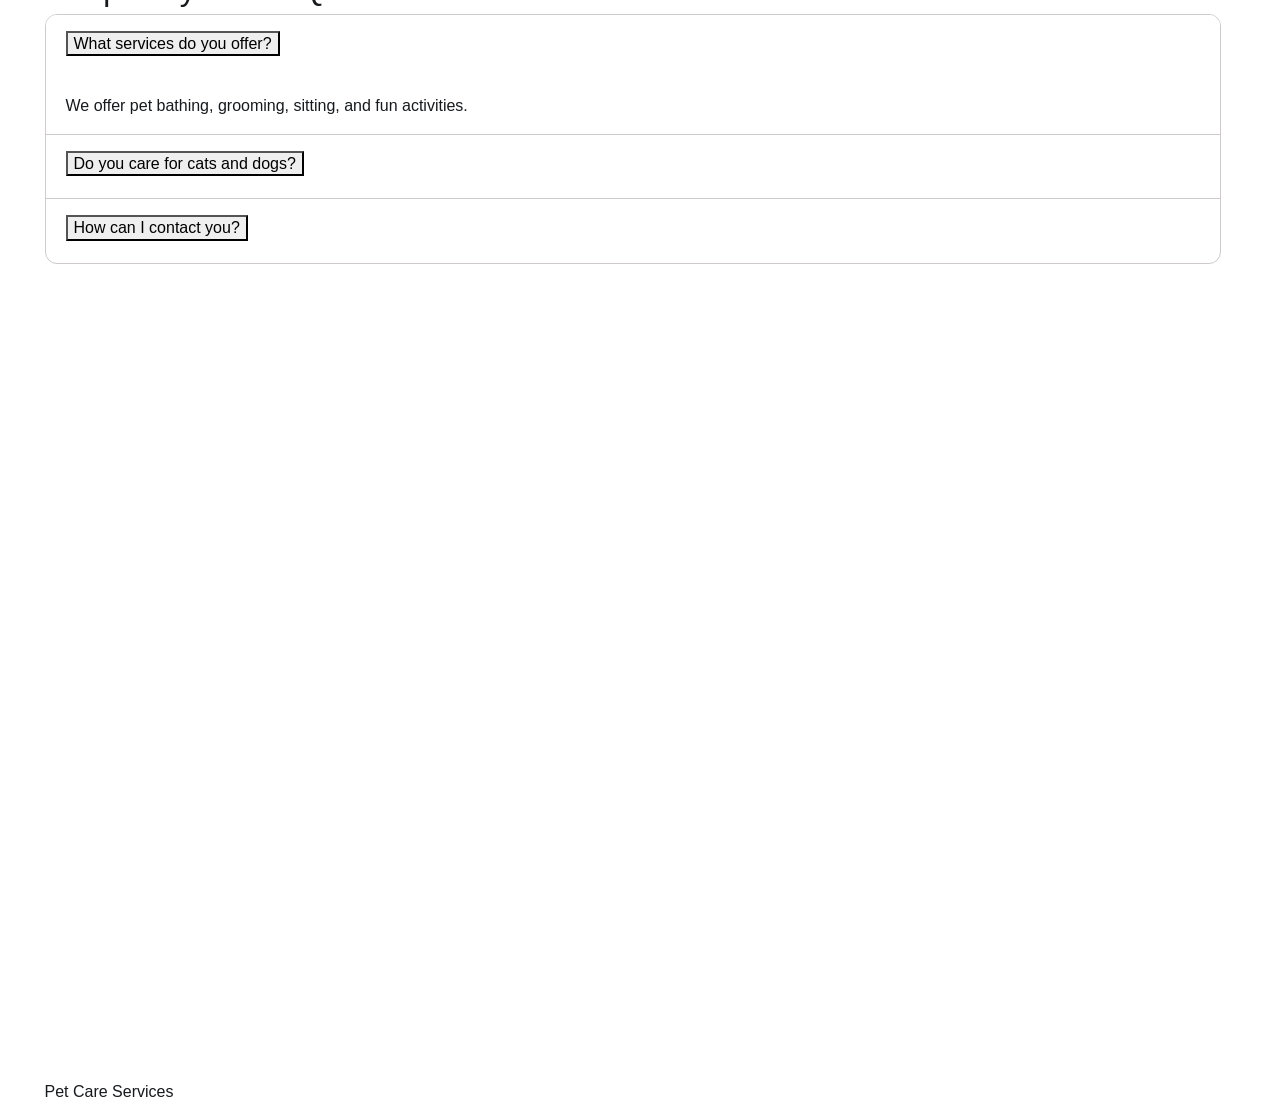
==== commit 6efdc199: "Add accordion and six modals" ====
--- a/index.html
+++ b/index.html
@@ -7,7 +7,6 @@
 
     <link rel="stylesheet" href="css/bootstrap.min.css">
     <link rel="stylesheet" href="css/style.css">
-
     <script type="module" src="js/bootstrap.bundle.min.js"></script>
 </head>
 
@@ -16,7 +15,6 @@
     <!-- Navbar -->
     <nav class="navbar navbar-expand-lg bg-body-tertiary">
         <div class="container-fluid">
-
             <a class="navbar-brand" href="index.html">
                 Pet Care Services
             </a>
@@ -38,39 +36,28 @@
                     <h5 class="offcanvas-title" id="navbarNavLabel">
                         Menu
                     </h5>
-                    <button type="button"
-                        class="btn-close"
+                    <button type="button" class="btn-close"
                         data-bs-dismiss="offcanvas"
-                        aria-label="Close">
-                    </button>
+                        aria-label="Close"></button>
                 </div>
 
                 <div class="offcanvas-body">
                     <ul class="navbar-nav">
-
                         <li class="nav-item">
                             <a class="nav-link active"
                                 aria-current="page"
-                                href="index.html">
-                                Home
-                            </a>
+                                href="index.html">Home</a>
                         </li>
-
                         <li class="nav-item">
-                            <a class="nav-link" href="#services">
-                                Our Services
-                            </a>
+                            <a class="nav-link"
+                                href="#services">Our Services</a>
                         </li>
-
                         <li class="nav-item">
-                            <a class="nav-link" href="contact.html">
-                                Contact
-                            </a>
+                            <a class="nav-link"
+                                href="contact.html">Contact</a>
                         </li>
-
                     </ul>
                 </div>
-
             </div>
         </div>
     </nav>
@@ -78,14 +65,10 @@
     <main class="container mt-5">
 
         <h1>Welcome to Pet Care Services</h1>
-
-        <p>
-            We provide caring services for pets and their owners.
-        </p>
+        <p>We provide caring services for pets and their owners.</p>
 
         <!-- Carousel -->
         <div id="petCarousel" class="carousel slide">
-
             <div class="carousel-inner">
 
                 <div class="carousel-item active">
@@ -105,34 +88,27 @@
                         class="d-block w-100"
                         alt="Dog playing with colorful balls">
                 </div>
-
-            </div>
-
-            <button class="carousel-control-prev"
-                type="button"
+            </div>
+
+            <button class="carousel-control-prev" type="button"
                 data-bs-target="#petCarousel"
                 data-bs-slide="prev">
-
                 <span class="carousel-control-prev-icon"
                     aria-hidden="true"></span>
                 <span class="visually-hidden">Previous</span>
             </button>
 
-            <button class="carousel-control-next"
-                type="button"
+            <button class="carousel-control-next" type="button"
                 data-bs-target="#petCarousel"
                 data-bs-slide="next">
-
                 <span class="carousel-control-next-icon"
                     aria-hidden="true"></span>
                 <span class="visually-hidden">Next</span>
             </button>
-
         </div>
 
         <!-- Card Gallery -->
         <section id="services" class="mt-5">
-
             <h2>Our Services</h2>
 
             <div class="row row-cols-1 row-cols-md-2 row-cols-lg-3 g-4 mt-2">
@@ -140,15 +116,18 @@
                 <!-- Card 1 -->
                 <div class="col">
                     <div class="card h-100">
-                        <img src="images/pet1.jpg"
-                            class="card-img-top"
+                        <img src="images/pet1.jpg" class="card-img-top"
                             alt="Dog receiving a bath">
-
                         <div class="card-body">
                             <h3 class="card-title h5">Dog Bathing</h3>
                             <p class="card-text">
                                 We help dogs stay clean and comfortable.
                             </p>
+                            <button class="btn btn-primary"
+                                data-bs-toggle="modal"
+                                data-bs-target="#modal1">
+                                Learn More
+                            </button>
                         </div>
                     </div>
                 </div>
@@ -156,15 +135,18 @@
                 <!-- Card 2 -->
                 <div class="col">
                     <div class="card h-100">
-                        <img src="images/pet2.jpg"
-                            class="card-img-top"
+                        <img src="images/pet2.jpg" class="card-img-top"
                             alt="Cat taking a bath">
-
                         <div class="card-body">
                             <h3 class="card-title h5">Cat Bathing</h3>
                             <p class="card-text">
                                 Gentle bathing care for cats.
                             </p>
+                            <button class="btn btn-primary"
+                                data-bs-toggle="modal"
+                                data-bs-target="#modal2">
+                                Learn More
+                            </button>
                         </div>
                     </div>
                 </div>
@@ -172,15 +154,18 @@
                 <!-- Card 3 -->
                 <div class="col">
                     <div class="card h-100">
-                        <img src="images/pet3.jpg"
-                            class="card-img-top"
+                        <img src="images/pet3.jpg" class="card-img-top"
                             alt="Dog playing with colorful balls">
-
                         <div class="card-body">
                             <h3 class="card-title h5">Pet Playtime</h3>
                             <p class="card-text">
                                 Fun activities to keep pets happy and active.
                             </p>
+                            <button class="btn btn-primary"
+                                data-bs-toggle="modal"
+                                data-bs-target="#modal3">
+                                Learn More
+                            </button>
                         </div>
                     </div>
                 </div>
@@ -188,15 +173,18 @@
                 <!-- Card 4 -->
                 <div class="col">
                     <div class="card h-100">
-                        <img src="images/pet4.jpg"
-                            class="card-img-top"
+                        <img src="images/pet4.jpg" class="card-img-top"
                             alt="Dog jumping over a small obstacle">
-
                         <div class="card-body">
                             <h3 class="card-title h5">Dog Activities</h3>
                             <p class="card-text">
                                 We provide fun exercise activities for dogs.
                             </p>
+                            <button class="btn btn-primary"
+                                data-bs-toggle="modal"
+                                data-bs-target="#modal4">
+                                Learn More
+                            </button>
                         </div>
                     </div>
                 </div>
@@ -204,15 +192,18 @@
                 <!-- Card 5 -->
                 <div class="col">
                     <div class="card h-100">
-                        <img src="images/pet5.jpg"
-                            class="card-img-top"
+                        <img src="images/pet5.jpg" class="card-img-top"
                             alt="Happy golden retriever sitting indoors">
-
                         <div class="card-body">
                             <h3 class="card-title h5">Pet Sitting</h3>
                             <p class="card-text">
                                 We care for pets while their owners are away.
                             </p>
+                            <button class="btn btn-primary"
+                                data-bs-toggle="modal"
+                                data-bs-target="#modal5">
+                                Learn More
+                            </button>
                         </div>
                     </div>
                 </div>
@@ -220,15 +211,18 @@
                 <!-- Card 6 -->
                 <div class="col">
                     <div class="card h-100">
-                        <img src="images/pet6.jpg"
-                            class="card-img-top"
+                        <img src="images/pet6.jpg" class="card-img-top"
                             alt="Dog receiving a haircut">
-
                         <div class="card-body">
                             <h3 class="card-title h5">Dog Grooming</h3>
                             <p class="card-text">
                                 Grooming services to keep dogs looking neat.
                             </p>
+                            <button class="btn btn-primary"
+                                data-bs-toggle="modal"
+                                data-bs-target="#modal6">
+                                Learn More
+                            </button>
                         </div>
                     </div>
                 </div>
@@ -236,7 +230,220 @@
             </div>
         </section>
 
+        <!-- Accordion -->
+        <section class="mt-5">
+            <h2>Frequently Asked Questions</h2>
+
+            <div class="accordion" id="petAccordion">
+
+                <div class="accordion-item">
+                    <h3 class="accordion-header">
+                        <button class="accordion-button" type="button"
+                            data-bs-toggle="collapse"
+                            data-bs-target="#answerOne"
+                            aria-expanded="true"
+                            aria-controls="answerOne">
+                            What services do you offer?
+                        </button>
+                    </h3>
+                    <div id="answerOne"
+                        class="accordion-collapse collapse show"
+                        data-bs-parent="#petAccordion">
+                        <div class="accordion-body">
+                            We offer pet bathing, grooming, sitting,
+                            and fun activities.
+                        </div>
+                    </div>
+                </div>
+
+                <div class="accordion-item">
+                    <h3 class="accordion-header">
+                        <button class="accordion-button collapsed"
+                            type="button"
+                            data-bs-toggle="collapse"
+                            data-bs-target="#answerTwo"
+                            aria-expanded="false"
+                            aria-controls="answerTwo">
+                            Do you care for cats and dogs?
+                        </button>
+                    </h3>
+                    <div id="answerTwo"
+                        class="accordion-collapse collapse"
+                        data-bs-parent="#petAccordion">
+                        <div class="accordion-body">
+                            Yes, we provide services for both cats and dogs.
+                        </div>
+                    </div>
+                </div>
+
+                <div class="accordion-item">
+                    <h3 class="accordion-header">
+                        <button class="accordion-button collapsed"
+                            type="button"
+                            data-bs-toggle="collapse"
+                            data-bs-target="#answerThree"
+                            aria-expanded="false"
+                            aria-controls="answerThree">
+                            How can I contact you?
+                        </button>
+                    </h3>
+                    <div id="answerThree"
+                        class="accordion-collapse collapse"
+                        data-bs-parent="#petAccordion">
+                        <div class="accordion-body">
+                            You can visit our Contact page to send us a message.
+                        </div>
+                    </div>
+                </div>
+
+            </div>
+        </section>
+
     </main>
+
+    <!-- Modal 1 -->
+    <div class="modal fade" id="modal1" tabindex="-1"
+        aria-labelledby="modalTitle1" aria-hidden="true">
+        <div class="modal-dialog">
+            <div class="modal-content">
+                <div class="modal-header">
+                    <h2 class="modal-title fs-5" id="modalTitle1">
+                        Dog Bathing
+                    </h2>
+                    <button type="button" class="btn-close"
+                        data-bs-dismiss="modal" aria-label="Close"></button>
+                </div>
+                <div class="modal-body">
+                    Our dog bathing service helps keep your dog clean,
+                    fresh, and comfortable.
+                </div>
+                <div class="modal-footer">
+                    <button type="button" class="btn btn-secondary"
+                        data-bs-dismiss="modal">Close</button>
+                </div>
+            </div>
+        </div>
+    </div>
+
+    <!-- Modal 2 -->
+    <div class="modal fade" id="modal2" tabindex="-1"
+        aria-labelledby="modalTitle2" aria-hidden="true">
+        <div class="modal-dialog">
+            <div class="modal-content">
+                <div class="modal-header">
+                    <h2 class="modal-title fs-5" id="modalTitle2">
+                        Cat Bathing
+                    </h2>
+                    <button type="button" class="btn-close"
+                        data-bs-dismiss="modal" aria-label="Close"></button>
+                </div>
+                <div class="modal-body">
+                    We provide gentle bathing care to help cats stay
+                    clean and comfortable.
+                </div>
+                <div class="modal-footer">
+                    <button type="button" class="btn btn-secondary"
+                        data-bs-dismiss="modal">Close</button>
+                </div>
+            </div>
+        </div>
+    </div>
+
+    <!-- Modal 3 -->
+    <div class="modal fade" id="modal3" tabindex="-1"
+        aria-labelledby="modalTitle3" aria-hidden="true">
+        <div class="modal-dialog">
+            <div class="modal-content">
+                <div class="modal-header">
+                    <h2 class="modal-title fs-5" id="modalTitle3">
+                        Pet Playtime
+                    </h2>
+                    <button type="button" class="btn-close"
+                        data-bs-dismiss="modal" aria-label="Close"></button>
+                </div>
+                <div class="modal-body">
+                    Our playtime activities give pets a chance to have
+                    fun, exercise, and stay active.
+                </div>
+                <div class="modal-footer">
+                    <button type="button" class="btn btn-secondary"
+                        data-bs-dismiss="modal">Close</button>
+                </div>
+            </div>
+        </div>
+    </div>
+
+    <!-- Modal 4 -->
+    <div class="modal fade" id="modal4" tabindex="-1"
+        aria-labelledby="modalTitle4" aria-hidden="true">
+        <div class="modal-dialog">
+            <div class="modal-content">
+                <div class="modal-header">
+                    <h2 class="modal-title fs-5" id="modalTitle4">
+                        Dog Activities
+                    </h2>
+                    <button type="button" class="btn-close"
+                        data-bs-dismiss="modal" aria-label="Close"></button>
+                </div>
+                <div class="modal-body">
+                    We offer fun activities that help dogs exercise
+                    and enjoy their time.
+                </div>
+                <div class="modal-footer">
+                    <button type="button" class="btn btn-secondary"
+                        data-bs-dismiss="modal">Close</button>
+                </div>
+            </div>
+        </div>
+    </div>
+
+    <!-- Modal 5 -->
+    <div class="modal fade" id="modal5" tabindex="-1"
+        aria-labelledby="modalTitle5" aria-hidden="true">
+        <div class="modal-dialog">
+            <div class="modal-content">
+                <div class="modal-header">
+                    <h2 class="modal-title fs-5" id="modalTitle5">
+                        Pet Sitting
+                    </h2>
+                    <button type="button" class="btn-close"
+                        data-bs-dismiss="modal" aria-label="Close"></button>
+                </div>
+                <div class="modal-body">
+                    Our pet sitting service provides care and attention
+                    when pet owners are busy or away.
+                </div>
+                <div class="modal-footer">
+                    <button type="button" class="btn btn-secondary"
+                        data-bs-dismiss="modal">Close</button>
+                </div>
+            </div>
+        </div>
+    </div>
+
+    <!-- Modal 6 -->
+    <div class="modal fade" id="modal6" tabindex="-1"
+        aria-labelledby="modalTitle6" aria-hidden="true">
+        <div class="modal-dialog">
+            <div class="modal-content">
+                <div class="modal-header">
+                    <h2 class="modal-title fs-5" id="modalTitle6">
+                        Dog Grooming
+                    </h2>
+                    <button type="button" class="btn-close"
+                        data-bs-dismiss="modal" aria-label="Close"></button>
+                </div>
+                <div class="modal-body">
+                    Our grooming service helps dogs look neat
+                    and feel comfortable.
+                </div>
+                <div class="modal-footer">
+                    <button type="button" class="btn btn-secondary"
+                        data-bs-dismiss="modal">Close</button>
+                </div>
+            </div>
+        </div>
+    </div>
 
     <footer class="container mt-5 mb-4">
         <p>Pet Care Services</p>
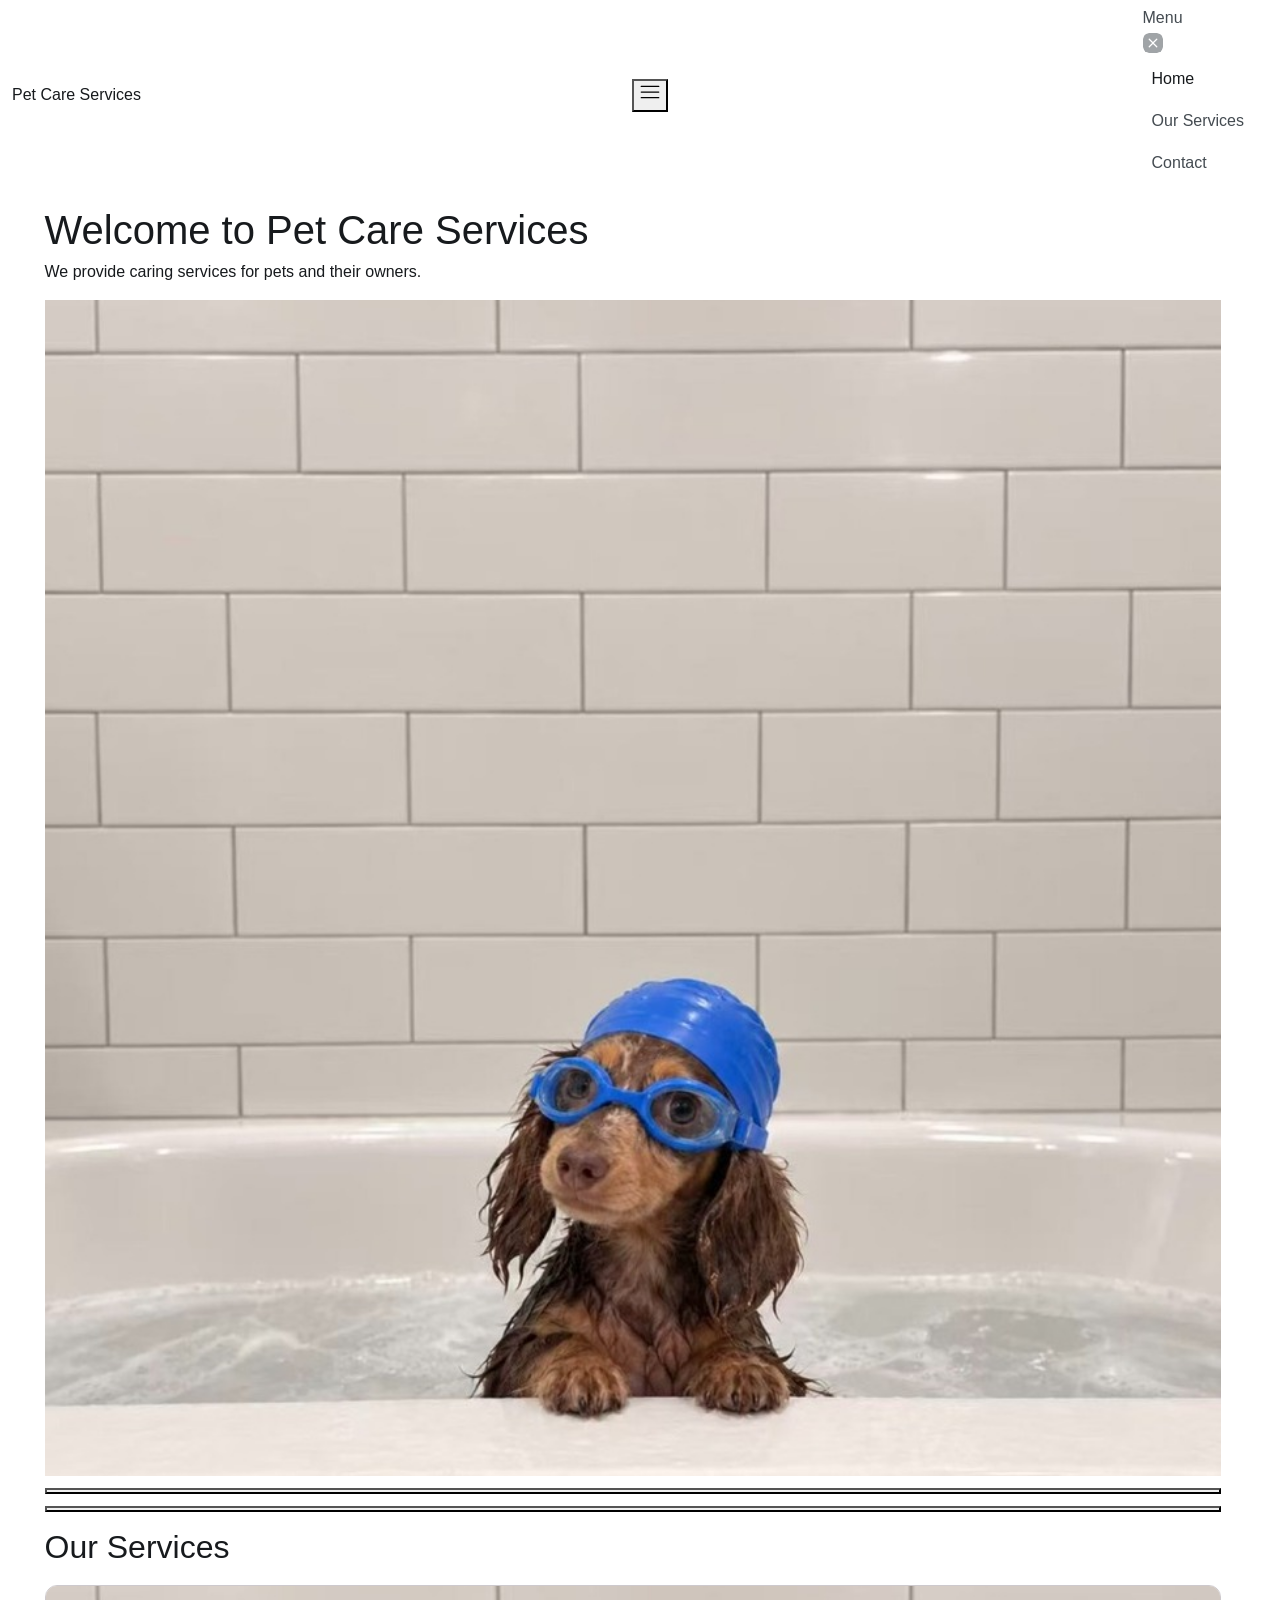
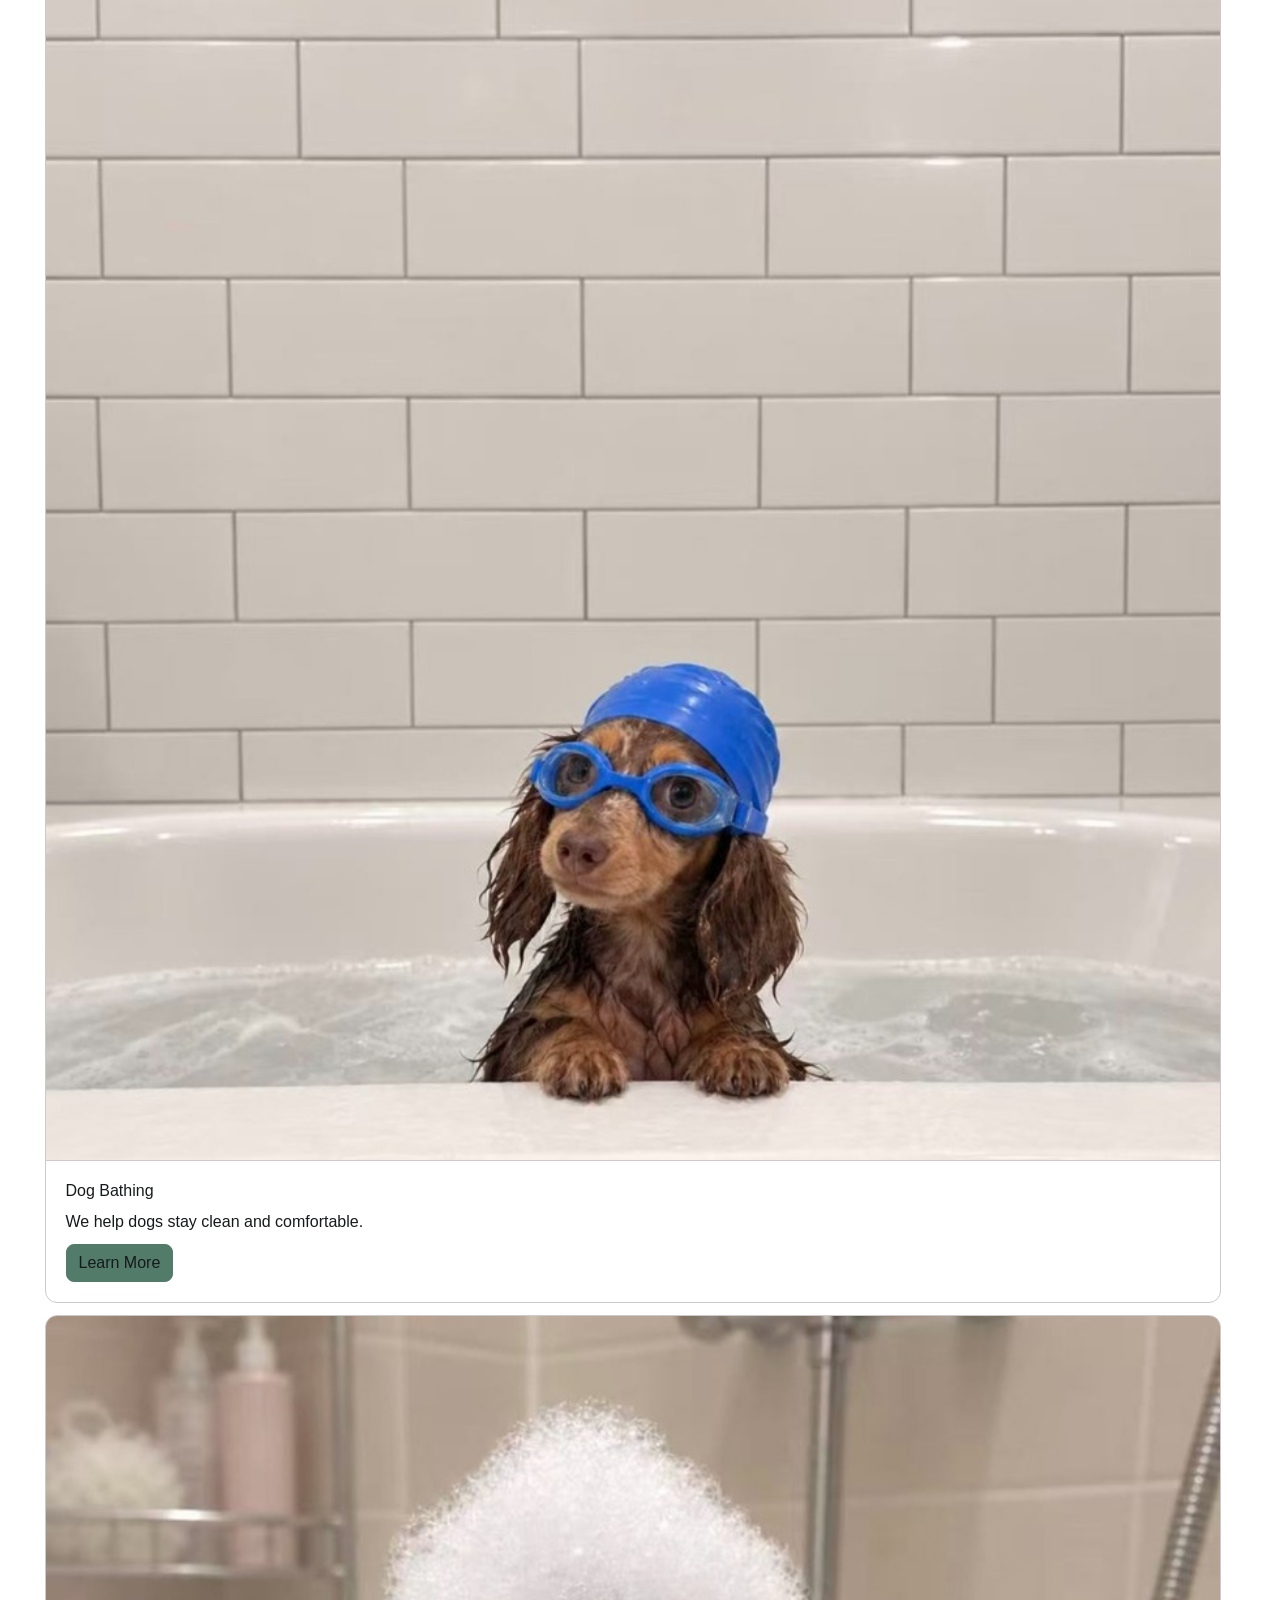
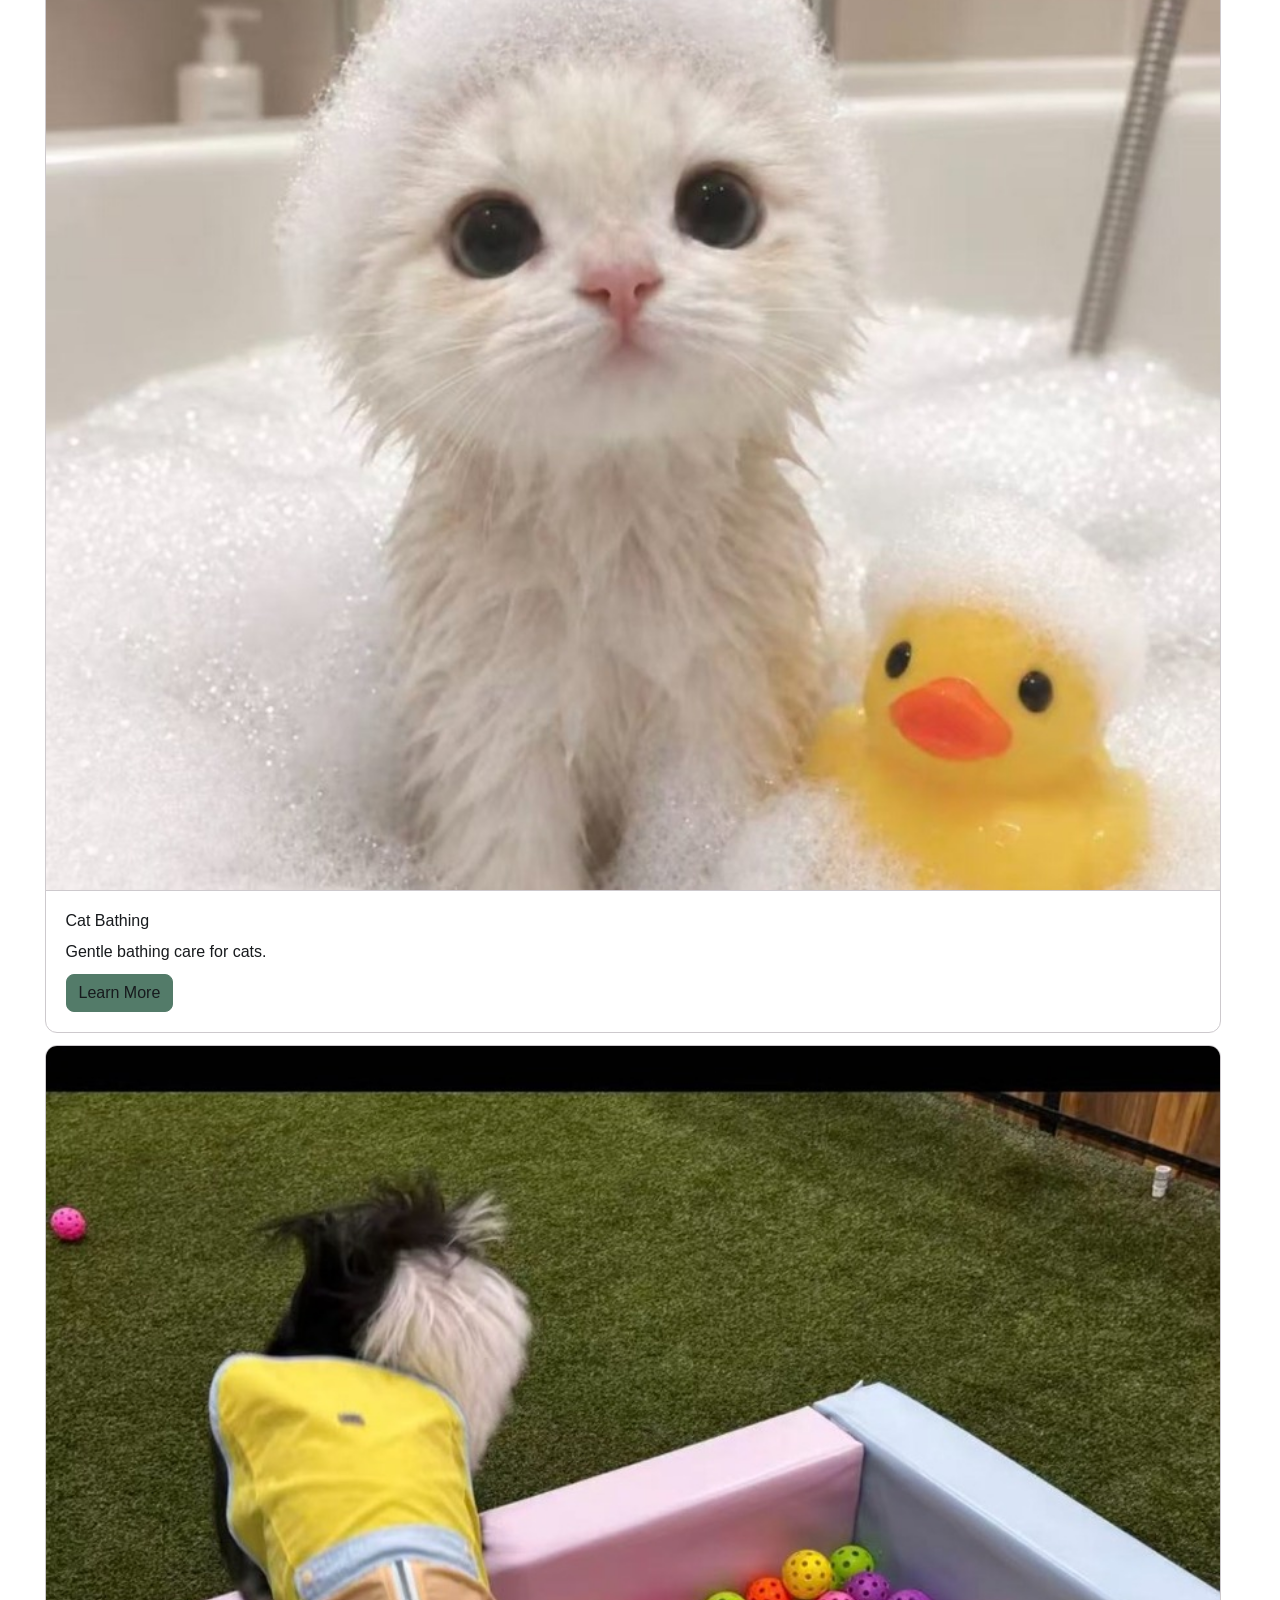
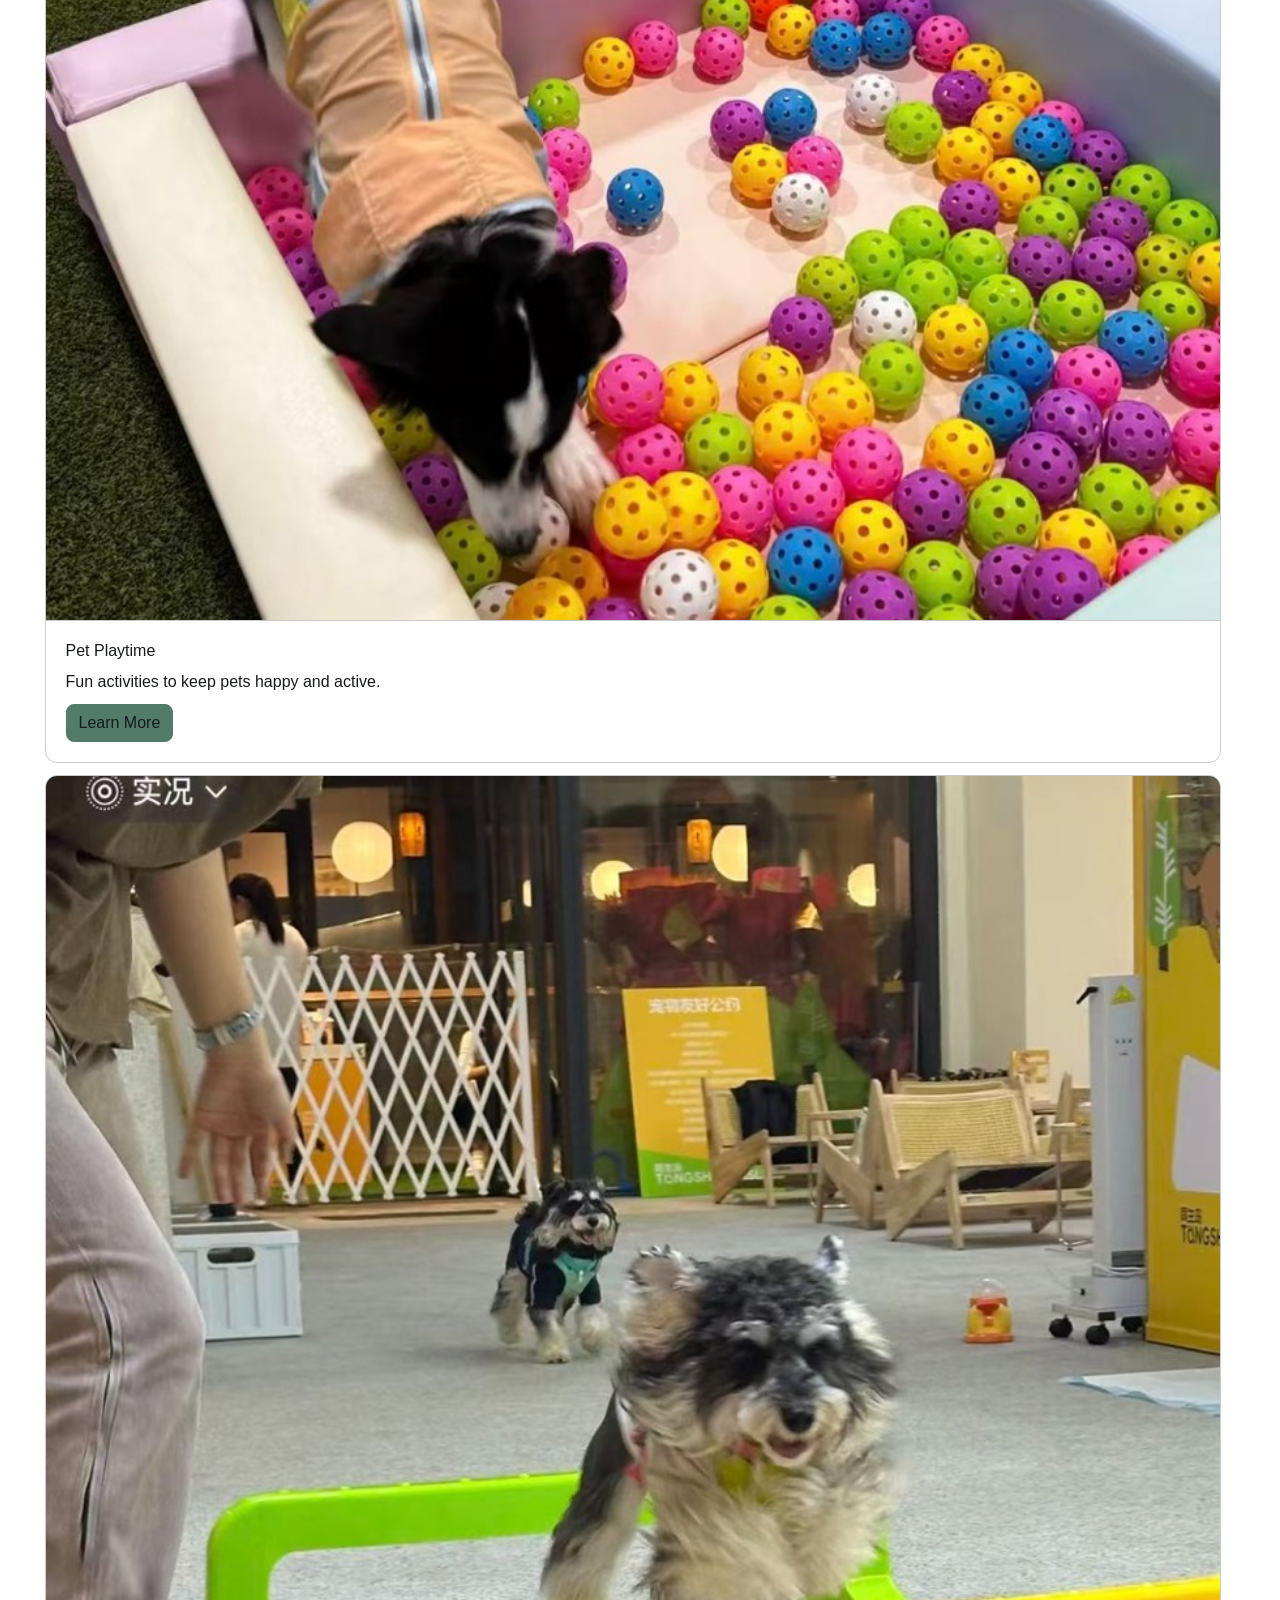
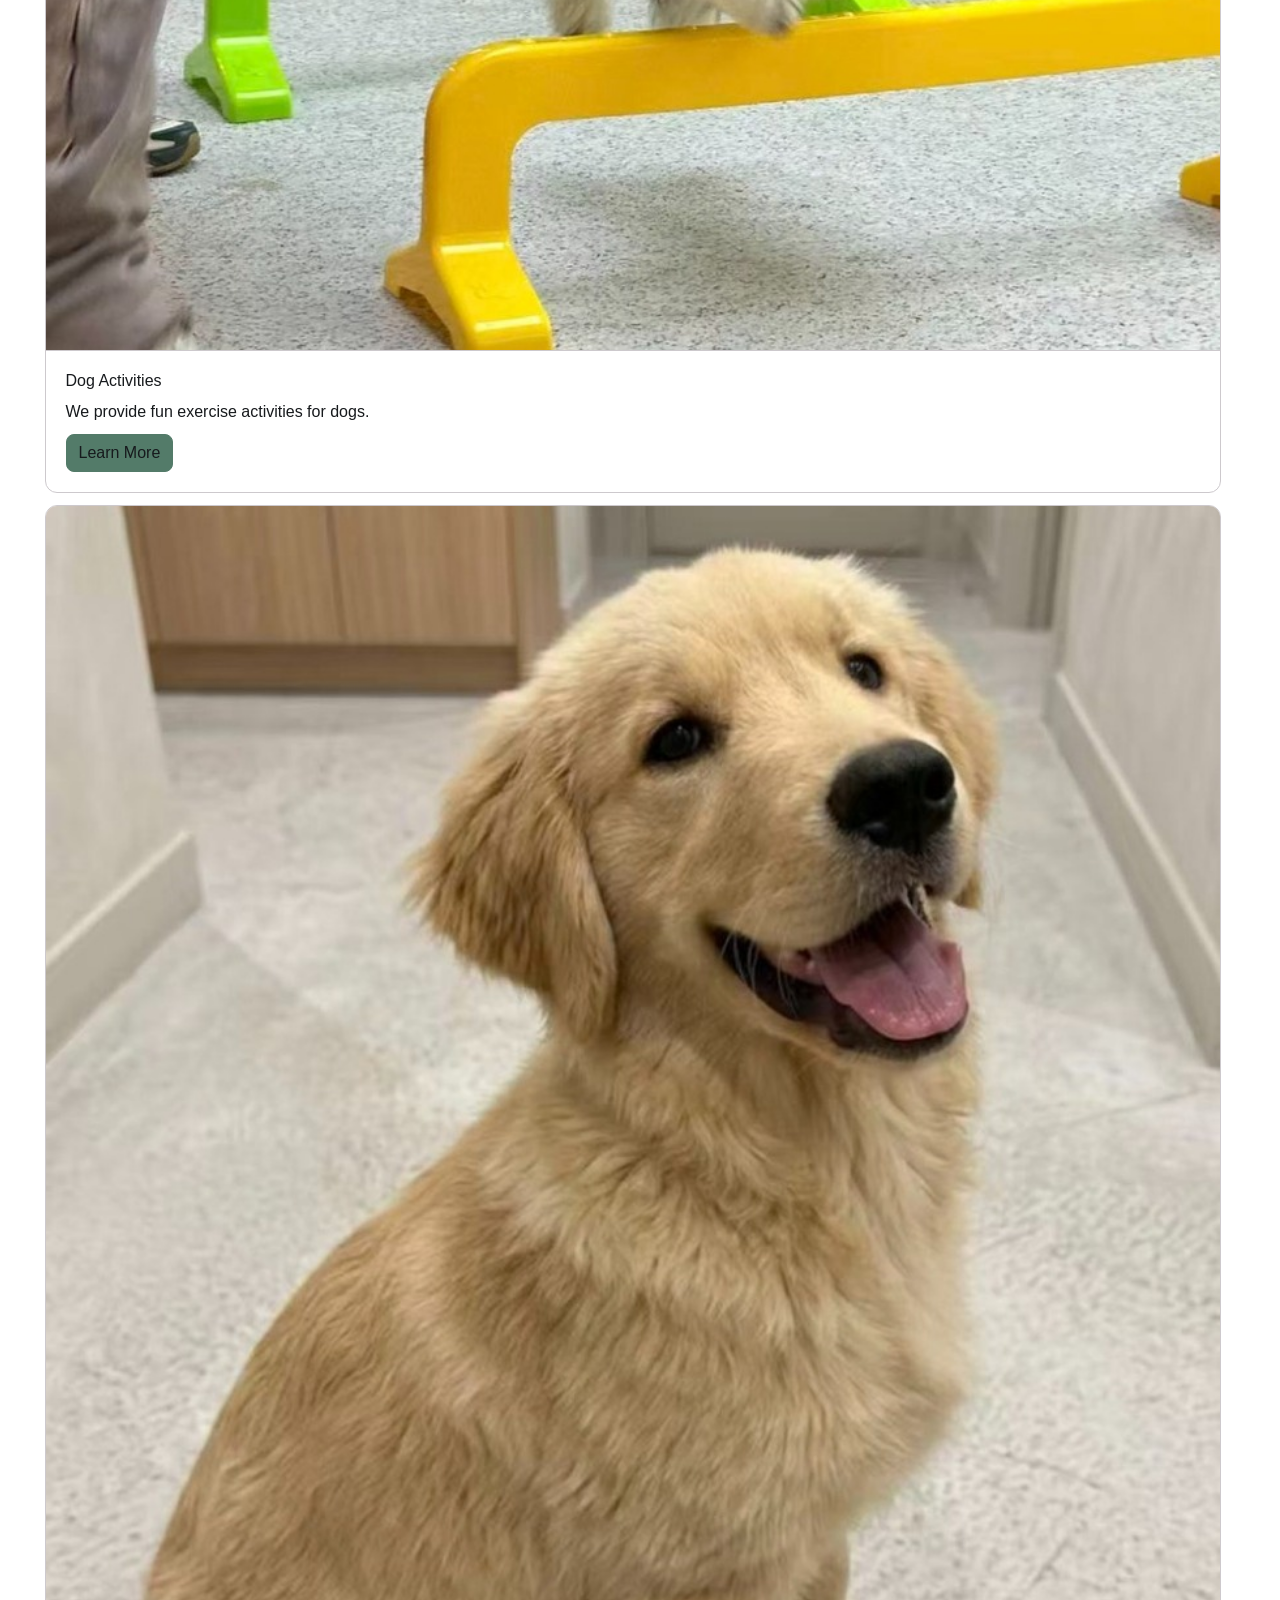
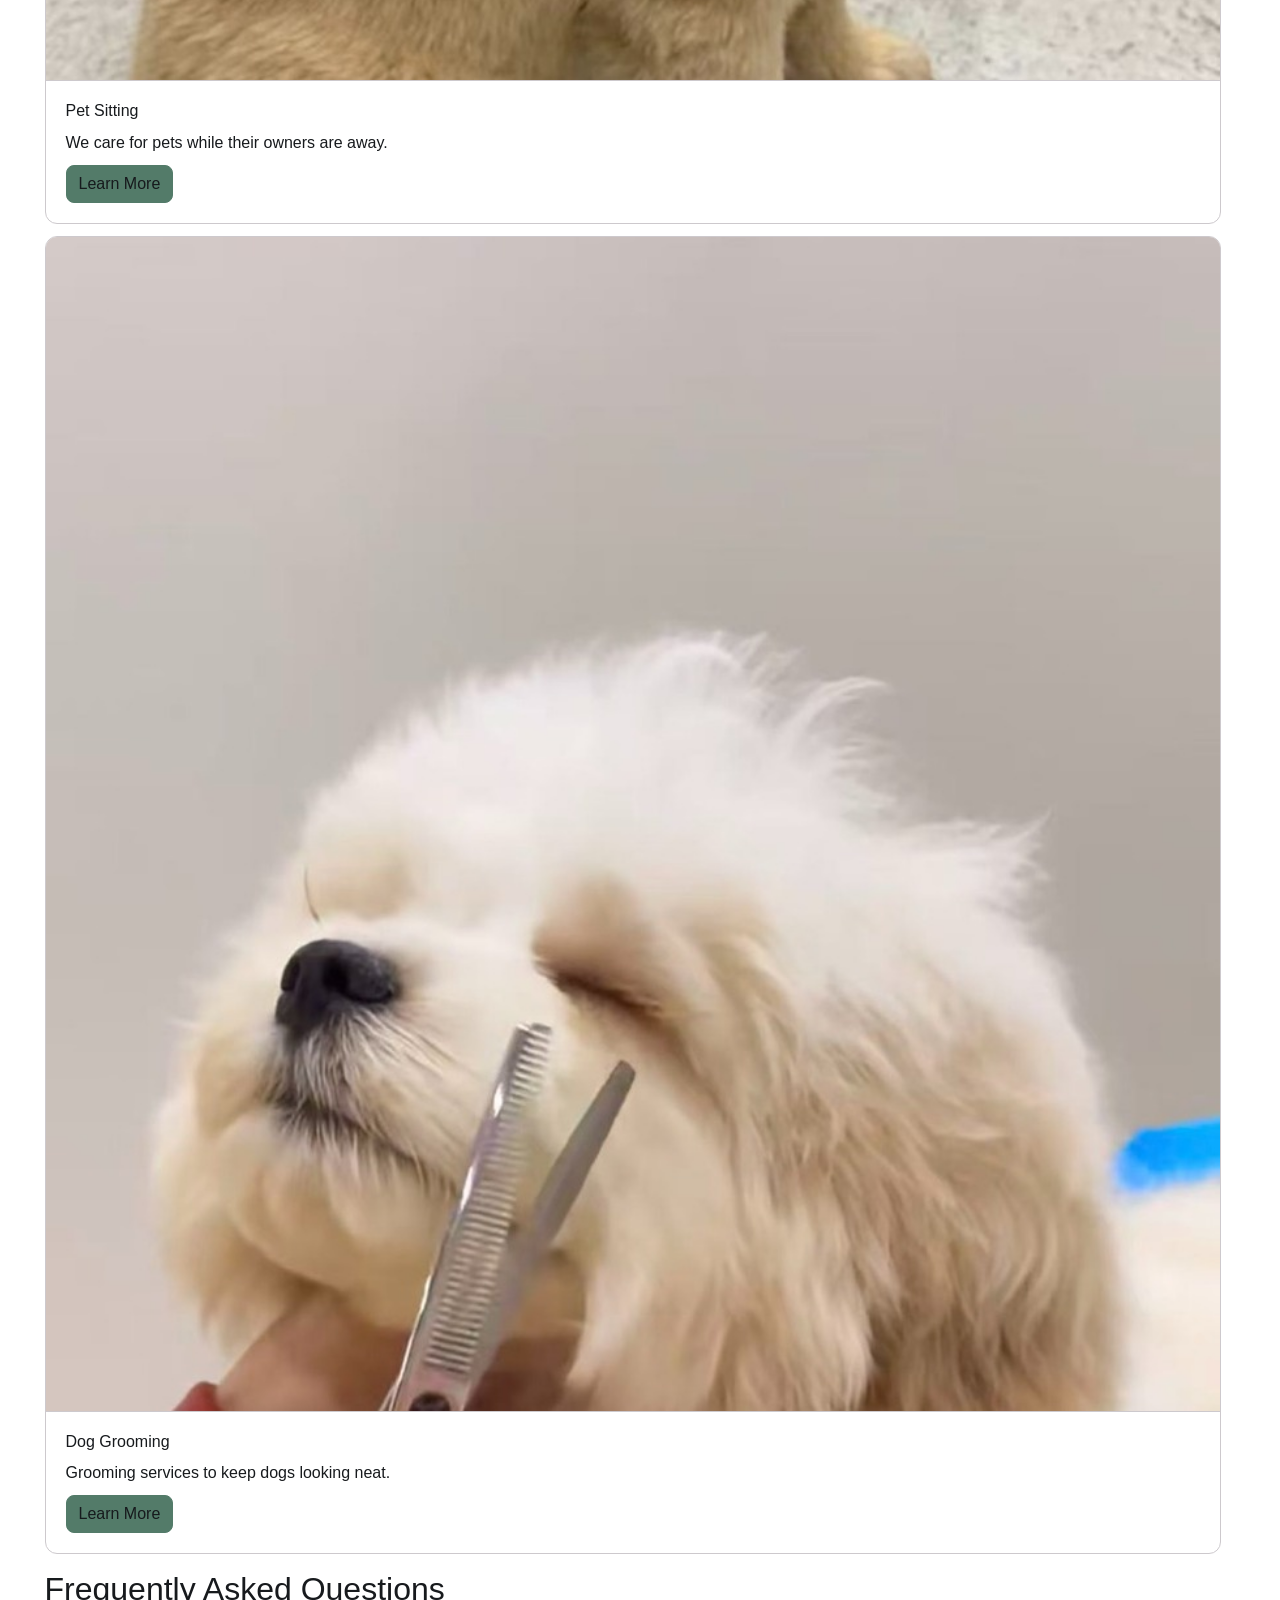
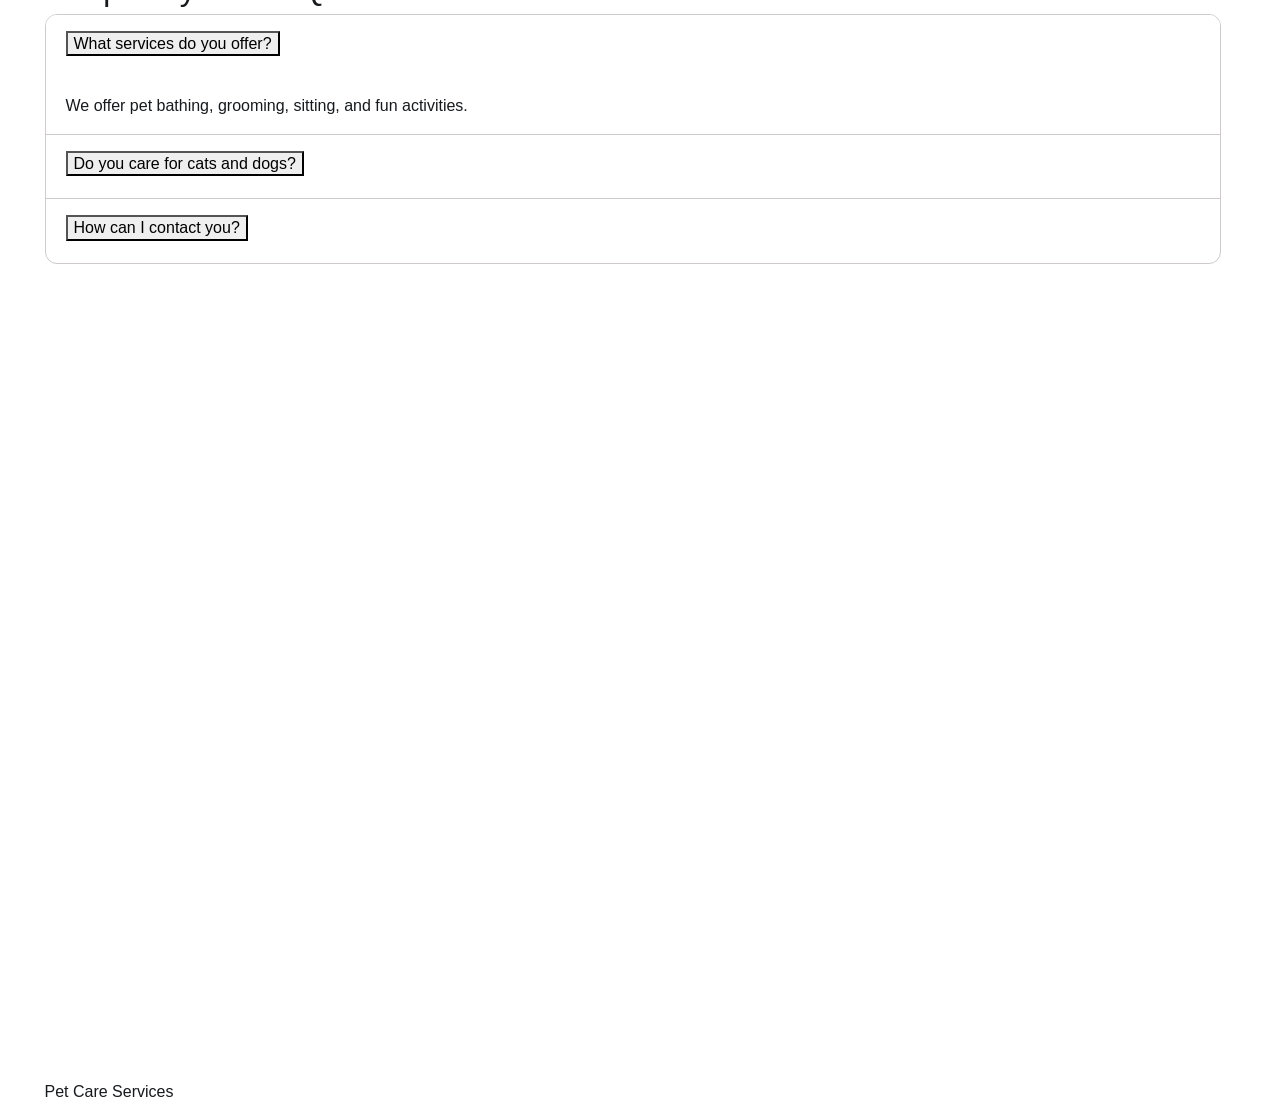
==== commit 2d31ca75: "problem fix" ====
--- a/index.html
+++ b/index.html
@@ -1,5 +1,7 @@
+
 <!DOCTYPE html>
 <html lang="en">
+
 <head>
     <meta charset="UTF-8">
     <meta name="viewport" content="width=device-width, initial-scale=1.0">
@@ -7,7 +9,6 @@
 
     <link rel="stylesheet" href="css/bootstrap.min.css">
     <link rel="stylesheet" href="css/style.css">
-    <script type="module" src="js/bootstrap.bundle.min.js"></script>
 </head>
 
 <body>
@@ -15,6 +16,7 @@
     <!-- Navbar -->
     <nav class="navbar navbar-expand-lg bg-body-tertiary">
         <div class="container-fluid">
+
             <a class="navbar-brand" href="index.html">
                 Pet Care Services
             </a>
@@ -33,29 +35,40 @@
                 aria-labelledby="navbarNavLabel">
 
                 <div class="offcanvas-header">
-                    <h5 class="offcanvas-title" id="navbarNavLabel">
+                    <h2 class="offcanvas-title h5" id="navbarNavLabel">
                         Menu
-                    </h5>
-                    <button type="button" class="btn-close"
+                    </h2>
+
+                    <button type="button"
+                        class="btn-close"
                         data-bs-dismiss="offcanvas"
-                        aria-label="Close"></button>
+                        aria-label="Close">
+                    </button>
                 </div>
 
                 <div class="offcanvas-body">
                     <ul class="navbar-nav">
+
                         <li class="nav-item">
                             <a class="nav-link active"
                                 aria-current="page"
-                                href="index.html">Home</a>
+                                href="index.html">
+                                Home
+                            </a>
                         </li>
+
                         <li class="nav-item">
-                            <a class="nav-link"
-                                href="#services">Our Services</a>
+                            <a class="nav-link" href="#services">
+                                Our Services
+                            </a>
                         </li>
+
                         <li class="nav-item">
-                            <a class="nav-link"
-                                href="contact.html">Contact</a>
+                            <a class="nav-link" href="contact.html">
+                                Contact
+                            </a>
                         </li>
+
                     </ul>
                 </div>
             </div>
@@ -65,10 +78,14 @@
     <main class="container mt-5">
 
         <h1>Welcome to Pet Care Services</h1>
-        <p>We provide caring services for pets and their owners.</p>
+
+        <p>
+            We provide caring services for pets and their owners.
+        </p>
 
         <!-- Carousel -->
         <div id="petCarousel" class="carousel slide">
+
             <div class="carousel-inner">
 
                 <div class="carousel-item active">
@@ -88,27 +105,36 @@
                         class="d-block w-100"
                         alt="Dog playing with colorful balls">
                 </div>
-            </div>
-
-            <button class="carousel-control-prev" type="button"
+
+            </div>
+
+            <button class="carousel-control-prev"
+                type="button"
                 data-bs-target="#petCarousel"
                 data-bs-slide="prev">
+
                 <span class="carousel-control-prev-icon"
                     aria-hidden="true"></span>
+
                 <span class="visually-hidden">Previous</span>
             </button>
 
-            <button class="carousel-control-next" type="button"
+            <button class="carousel-control-next"
+                type="button"
                 data-bs-target="#petCarousel"
                 data-bs-slide="next">
+
                 <span class="carousel-control-next-icon"
                     aria-hidden="true"></span>
+
                 <span class="visually-hidden">Next</span>
             </button>
+
         </div>
 
         <!-- Card Gallery -->
         <section id="services" class="mt-5">
+
             <h2>Our Services</h2>
 
             <div class="row row-cols-1 row-cols-md-2 row-cols-lg-3 g-4 mt-2">
@@ -116,14 +142,20 @@
                 <!-- Card 1 -->
                 <div class="col">
                     <div class="card h-100">
-                        <img src="images/pet1.jpg" class="card-img-top"
+
+                        <img src="images/pet1.jpg"
+                            class="card-img-top"
                             alt="Dog receiving a bath">
+
                         <div class="card-body">
                             <h3 class="card-title h5">Dog Bathing</h3>
+
                             <p class="card-text">
                                 We help dogs stay clean and comfortable.
                             </p>
-                            <button class="btn btn-primary"
+
+                            <button type="button"
+                                class="btn btn-primary"
                                 data-bs-toggle="modal"
                                 data-bs-target="#modal1">
                                 Learn More
@@ -135,14 +167,20 @@
                 <!-- Card 2 -->
                 <div class="col">
                     <div class="card h-100">
-                        <img src="images/pet2.jpg" class="card-img-top"
+
+                        <img src="images/pet2.jpg"
+                            class="card-img-top"
                             alt="Cat taking a bath">
+
                         <div class="card-body">
                             <h3 class="card-title h5">Cat Bathing</h3>
+
                             <p class="card-text">
                                 Gentle bathing care for cats.
                             </p>
-                            <button class="btn btn-primary"
+
+                            <button type="button"
+                                class="btn btn-primary"
                                 data-bs-toggle="modal"
                                 data-bs-target="#modal2">
                                 Learn More
@@ -154,14 +192,20 @@
                 <!-- Card 3 -->
                 <div class="col">
                     <div class="card h-100">
-                        <img src="images/pet3.jpg" class="card-img-top"
+
+                        <img src="images/pet3.jpg"
+                            class="card-img-top"
                             alt="Dog playing with colorful balls">
+
                         <div class="card-body">
                             <h3 class="card-title h5">Pet Playtime</h3>
+
                             <p class="card-text">
                                 Fun activities to keep pets happy and active.
                             </p>
-                            <button class="btn btn-primary"
+
+                            <button type="button"
+                                class="btn btn-primary"
                                 data-bs-toggle="modal"
                                 data-bs-target="#modal3">
                                 Learn More
@@ -173,14 +217,20 @@
                 <!-- Card 4 -->
                 <div class="col">
                     <div class="card h-100">
-                        <img src="images/pet4.jpg" class="card-img-top"
+
+                        <img src="images/pet4.jpg"
+                            class="card-img-top"
                             alt="Dog jumping over a small obstacle">
+
                         <div class="card-body">
                             <h3 class="card-title h5">Dog Activities</h3>
+
                             <p class="card-text">
                                 We provide fun exercise activities for dogs.
                             </p>
-                            <button class="btn btn-primary"
+
+                            <button type="button"
+                                class="btn btn-primary"
                                 data-bs-toggle="modal"
                                 data-bs-target="#modal4">
                                 Learn More
@@ -192,14 +242,20 @@
                 <!-- Card 5 -->
                 <div class="col">
                     <div class="card h-100">
-                        <img src="images/pet5.jpg" class="card-img-top"
+
+                        <img src="images/pet5.jpg"
+                            class="card-img-top"
                             alt="Happy golden retriever sitting indoors">
+
                         <div class="card-body">
                             <h3 class="card-title h5">Pet Sitting</h3>
+
                             <p class="card-text">
                                 We care for pets while their owners are away.
                             </p>
-                            <button class="btn btn-primary"
+
+                            <button type="button"
+                                class="btn btn-primary"
                                 data-bs-toggle="modal"
                                 data-bs-target="#modal5">
                                 Learn More
@@ -211,14 +267,20 @@
                 <!-- Card 6 -->
                 <div class="col">
                     <div class="card h-100">
-                        <img src="images/pet6.jpg" class="card-img-top"
+
+                        <img src="images/pet6.jpg"
+                            class="card-img-top"
                             alt="Dog receiving a haircut">
+
                         <div class="card-body">
                             <h3 class="card-title h5">Dog Grooming</h3>
+
                             <p class="card-text">
                                 Grooming services to keep dogs looking neat.
                             </p>
-                            <button class="btn btn-primary"
+
+                            <button type="button"
+                                class="btn btn-primary"
                                 data-bs-toggle="modal"
                                 data-bs-target="#modal6">
                                 Learn More
@@ -232,23 +294,29 @@
 
         <!-- Accordion -->
         <section class="mt-5">
+
             <h2>Frequently Asked Questions</h2>
 
             <div class="accordion" id="petAccordion">
 
                 <div class="accordion-item">
                     <h3 class="accordion-header">
-                        <button class="accordion-button" type="button"
+
+                        <button class="accordion-button"
+                            type="button"
                             data-bs-toggle="collapse"
                             data-bs-target="#answerOne"
                             aria-expanded="true"
                             aria-controls="answerOne">
                             What services do you offer?
                         </button>
+
                     </h3>
+
                     <div id="answerOne"
                         class="accordion-collapse collapse show"
                         data-bs-parent="#petAccordion">
+
                         <div class="accordion-body">
                             We offer pet bathing, grooming, sitting,
                             and fun activities.
@@ -258,6 +326,7 @@
 
                 <div class="accordion-item">
                     <h3 class="accordion-header">
+
                         <button class="accordion-button collapsed"
                             type="button"
                             data-bs-toggle="collapse"
@@ -266,10 +335,13 @@
                             aria-controls="answerTwo">
                             Do you care for cats and dogs?
                         </button>
+
                     </h3>
+
                     <div id="answerTwo"
                         class="accordion-collapse collapse"
                         data-bs-parent="#petAccordion">
+
                         <div class="accordion-body">
                             Yes, we provide services for both cats and dogs.
                         </div>
@@ -278,6 +350,7 @@
 
                 <div class="accordion-item">
                     <h3 class="accordion-header">
+
                         <button class="accordion-button collapsed"
                             type="button"
                             data-bs-toggle="collapse"
@@ -286,10 +359,13 @@
                             aria-controls="answerThree">
                             How can I contact you?
                         </button>
+
                     </h3>
+
                     <div id="answerThree"
                         class="accordion-collapse collapse"
                         data-bs-parent="#petAccordion">
+
                         <div class="accordion-body">
                             You can visit our Contact page to send us a message.
                         </div>
@@ -302,152 +378,246 @@
     </main>
 
     <!-- Modal 1 -->
-    <div class="modal fade" id="modal1" tabindex="-1"
-        aria-labelledby="modalTitle1" aria-hidden="true">
+    <div class="modal fade"
+        id="modal1"
+        tabindex="-1"
+        aria-labelledby="modalTitle1"
+        aria-hidden="true">
+
         <div class="modal-dialog">
             <div class="modal-content">
+
                 <div class="modal-header">
                     <h2 class="modal-title fs-5" id="modalTitle1">
                         Dog Bathing
                     </h2>
-                    <button type="button" class="btn-close"
-                        data-bs-dismiss="modal" aria-label="Close"></button>
-                </div>
+
+                    <button type="button"
+                        class="btn-close"
+                        data-bs-dismiss="modal"
+                        aria-label="Close">
+                    </button>
+                </div>
+
                 <div class="modal-body">
-                    Our dog bathing service helps keep your dog clean,
-                    fresh, and comfortable.
-                </div>
+                    Our dog bathing service helps keep your dog
+                    clean, fresh, and comfortable.
+                </div>
+
                 <div class="modal-footer">
-                    <button type="button" class="btn btn-secondary"
-                        data-bs-dismiss="modal">Close</button>
-                </div>
+                    <button type="button"
+                        class="btn btn-secondary"
+                        data-bs-dismiss="modal">
+                        Close
+                    </button>
+                </div>
+
             </div>
         </div>
     </div>
 
     <!-- Modal 2 -->
-    <div class="modal fade" id="modal2" tabindex="-1"
-        aria-labelledby="modalTitle2" aria-hidden="true">
+    <div class="modal fade"
+        id="modal2"
+        tabindex="-1"
+        aria-labelledby="modalTitle2"
+        aria-hidden="true">
+
         <div class="modal-dialog">
             <div class="modal-content">
+
                 <div class="modal-header">
                     <h2 class="modal-title fs-5" id="modalTitle2">
                         Cat Bathing
                     </h2>
-                    <button type="button" class="btn-close"
-                        data-bs-dismiss="modal" aria-label="Close"></button>
-                </div>
+
+                    <button type="button"
+                        class="btn-close"
+                        data-bs-dismiss="modal"
+                        aria-label="Close">
+                    </button>
+                </div>
+
                 <div class="modal-body">
-                    We provide gentle bathing care to help cats stay
-                    clean and comfortable.
-                </div>
+                    We provide gentle bathing care to help cats
+                    stay clean and comfortable.
+                </div>
+
                 <div class="modal-footer">
-                    <button type="button" class="btn btn-secondary"
-                        data-bs-dismiss="modal">Close</button>
-                </div>
+                    <button type="button"
+                        class="btn btn-secondary"
+                        data-bs-dismiss="modal">
+                        Close
+                    </button>
+                </div>
+
             </div>
         </div>
     </div>
 
     <!-- Modal 3 -->
-    <div class="modal fade" id="modal3" tabindex="-1"
-        aria-labelledby="modalTitle3" aria-hidden="true">
+    <div class="modal fade"
+        id="modal3"
+        tabindex="-1"
+        aria-labelledby="modalTitle3"
+        aria-hidden="true">
+
         <div class="modal-dialog">
             <div class="modal-content">
+
                 <div class="modal-header">
                     <h2 class="modal-title fs-5" id="modalTitle3">
                         Pet Playtime
                     </h2>
-                    <button type="button" class="btn-close"
-                        data-bs-dismiss="modal" aria-label="Close"></button>
-                </div>
+
+                    <button type="button"
+                        class="btn-close"
+                        data-bs-dismiss="modal"
+                        aria-label="Close">
+                    </button>
+                </div>
+
                 <div class="modal-body">
-                    Our playtime activities give pets a chance to have
-                    fun, exercise, and stay active.
-                </div>
+                    Our playtime activities give pets a chance
+                    to have fun, exercise, and stay active.
+                </div>
+
                 <div class="modal-footer">
-                    <button type="button" class="btn btn-secondary"
-                        data-bs-dismiss="modal">Close</button>
-                </div>
+                    <button type="button"
+                        class="btn btn-secondary"
+                        data-bs-dismiss="modal">
+                        Close
+                    </button>
+                </div>
+
             </div>
         </div>
     </div>
 
     <!-- Modal 4 -->
-    <div class="modal fade" id="modal4" tabindex="-1"
-        aria-labelledby="modalTitle4" aria-hidden="true">
+    <div class="modal fade"
+        id="modal4"
+        tabindex="-1"
+        aria-labelledby="modalTitle4"
+        aria-hidden="true">
+
         <div class="modal-dialog">
             <div class="modal-content">
+
                 <div class="modal-header">
                     <h2 class="modal-title fs-5" id="modalTitle4">
                         Dog Activities
                     </h2>
-                    <button type="button" class="btn-close"
-                        data-bs-dismiss="modal" aria-label="Close"></button>
-                </div>
+
+                    <button type="button"
+                        class="btn-close"
+                        data-bs-dismiss="modal"
+                        aria-label="Close">
+                    </button>
+                </div>
+
                 <div class="modal-body">
-                    We offer fun activities that help dogs exercise
-                    and enjoy their time.
-                </div>
+                    We offer fun activities that help dogs
+                    exercise and enjoy their time.
+                </div>
+
                 <div class="modal-footer">
-                    <button type="button" class="btn btn-secondary"
-                        data-bs-dismiss="modal">Close</button>
-                </div>
+                    <button type="button"
+                        class="btn btn-secondary"
+                        data-bs-dismiss="modal">
+                        Close
+                    </button>
+                </div>
+
             </div>
         </div>
     </div>
 
     <!-- Modal 5 -->
-    <div class="modal fade" id="modal5" tabindex="-1"
-        aria-labelledby="modalTitle5" aria-hidden="true">
+    <div class="modal fade"
+        id="modal5"
+        tabindex="-1"
+        aria-labelledby="modalTitle5"
+        aria-hidden="true">
+
         <div class="modal-dialog">
             <div class="modal-content">
+
                 <div class="modal-header">
                     <h2 class="modal-title fs-5" id="modalTitle5">
                         Pet Sitting
                     </h2>
-                    <button type="button" class="btn-close"
-                        data-bs-dismiss="modal" aria-label="Close"></button>
-                </div>
+
+                    <button type="button"
+                        class="btn-close"
+                        data-bs-dismiss="modal"
+                        aria-label="Close">
+                    </button>
+                </div>
+
                 <div class="modal-body">
-                    Our pet sitting service provides care and attention
-                    when pet owners are busy or away.
-                </div>
+                    Our pet sitting service provides care
+                    and attention when pet owners are busy or away.
+                </div>
+
                 <div class="modal-footer">
-                    <button type="button" class="btn btn-secondary"
-                        data-bs-dismiss="modal">Close</button>
-                </div>
+                    <button type="button"
+                        class="btn btn-secondary"
+                        data-bs-dismiss="modal">
+                        Close
+                    </button>
+                </div>
+
             </div>
         </div>
     </div>
 
     <!-- Modal 6 -->
-    <div class="modal fade" id="modal6" tabindex="-1"
-        aria-labelledby="modalTitle6" aria-hidden="true">
+    <div class="modal fade"
+        id="modal6"
+        tabindex="-1"
+        aria-labelledby="modalTitle6"
+        aria-hidden="true">
+
         <div class="modal-dialog">
             <div class="modal-content">
+
                 <div class="modal-header">
                     <h2 class="modal-title fs-5" id="modalTitle6">
                         Dog Grooming
                     </h2>
-                    <button type="button" class="btn-close"
-                        data-bs-dismiss="modal" aria-label="Close"></button>
-                </div>
+
+                    <button type="button"
+                        class="btn-close"
+                        data-bs-dismiss="modal"
+                        aria-label="Close">
+                    </button>
+                </div>
+
                 <div class="modal-body">
                     Our grooming service helps dogs look neat
                     and feel comfortable.
                 </div>
+
                 <div class="modal-footer">
-                    <button type="button" class="btn btn-secondary"
-                        data-bs-dismiss="modal">Close</button>
-                </div>
+                    <button type="button"
+                        class="btn btn-secondary"
+                        data-bs-dismiss="modal">
+                        Close
+                    </button>
+                </div>
+
             </div>
         </div>
     </div>
 
+    <!-- Footer -->
     <footer class="container mt-5 mb-4">
         <p>Pet Care Services</p>
     </footer>
 
+    <!-- Bootstrap JavaScript -->
+    <script type="module" src="js/bootstrap.bundle.min.js"></script>
+
 </body>
-</html>+</html>
--- a/css/style.css
+++ b/css/style.css
@@ -0,0 +1,22 @@
+
+:root {
+    --bs-primary: #537b69;
+    --bs-primary-rgb: 83, 123, 105;
+    --bs-body-bg: #f8f6f1;
+    --bs-body-color: #283b32;
+}
+
+.navbar {
+    --bs-tertiary-bg-rgb: 232, 239, 232;
+}
+
+.btn-primary {
+    --bs-btn-bg: #537b69;
+    --bs-btn-border-color: #537b69;
+    --bs-btn-hover-bg: #3d5e4e;
+    --bs-btn-hover-border-color: #3d5e4e;
+}
+
+.card {
+    --bs-card-bg: #ffffff;
+}
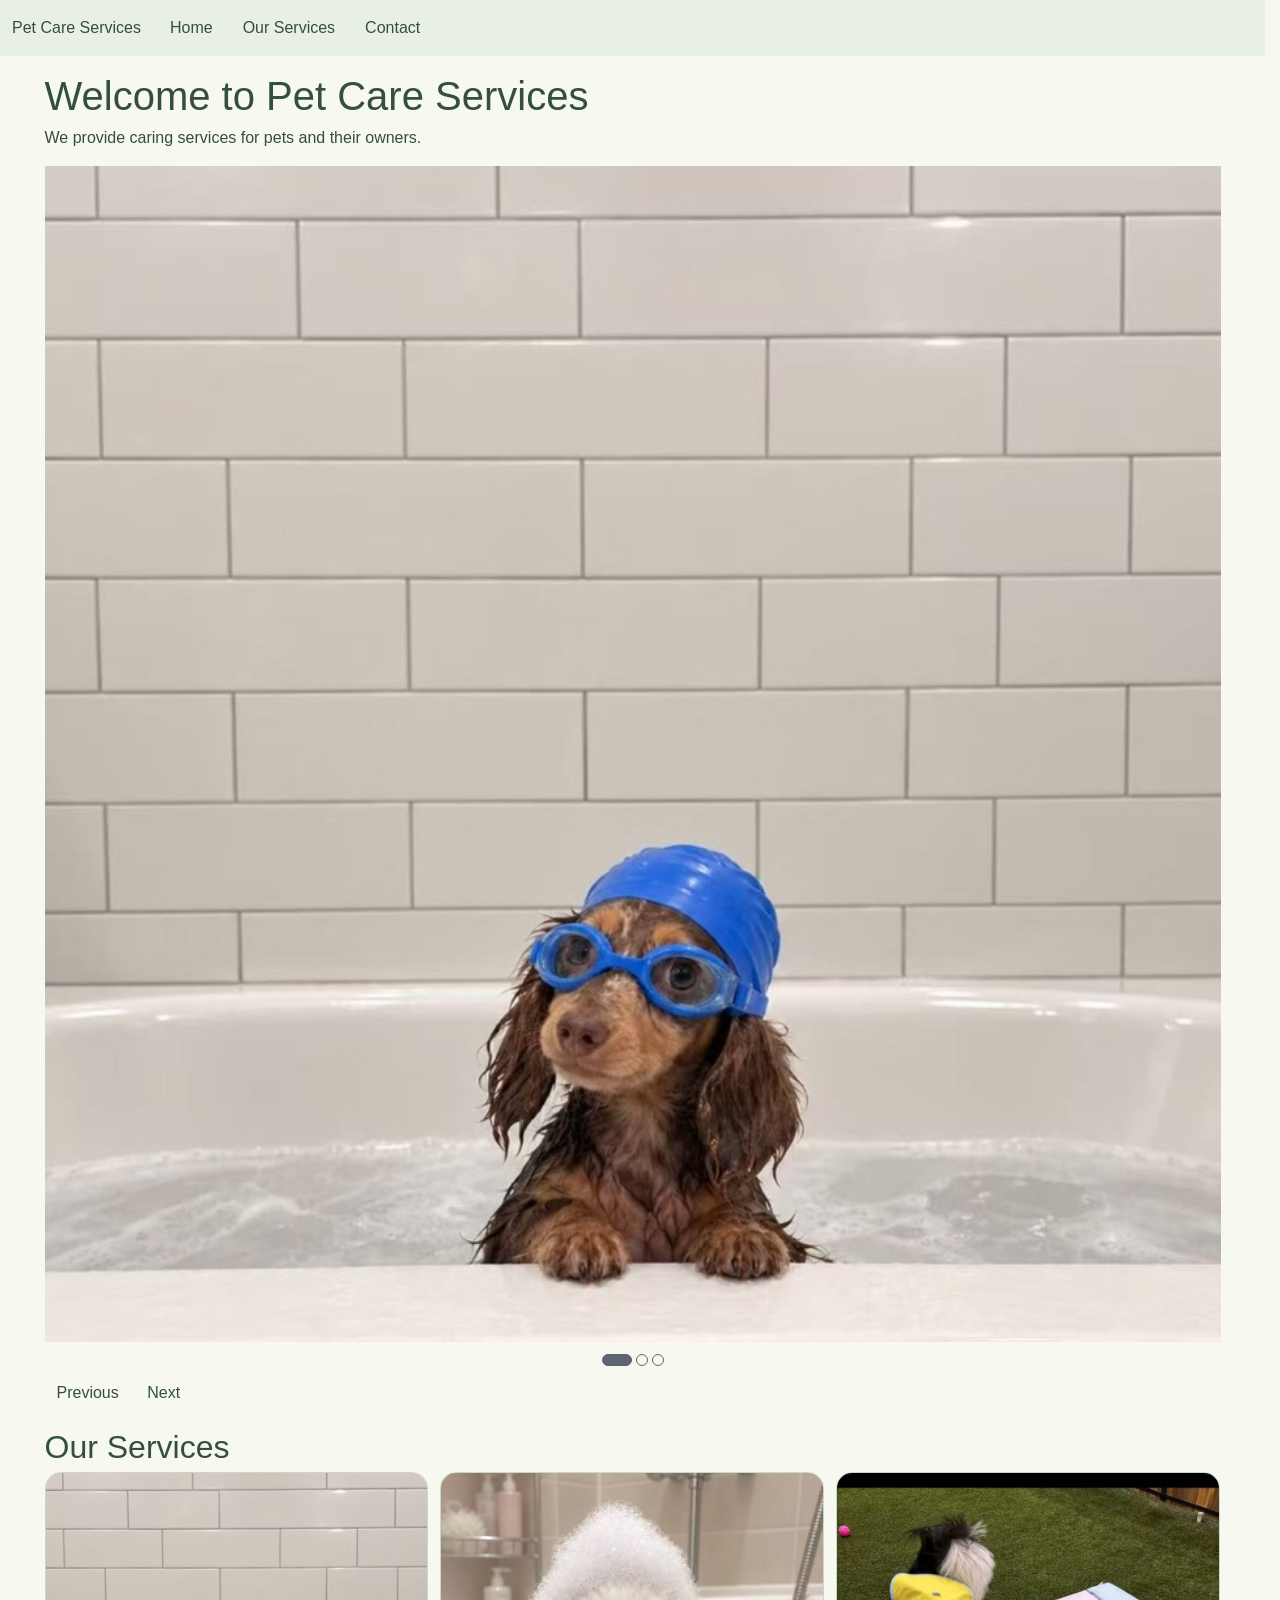
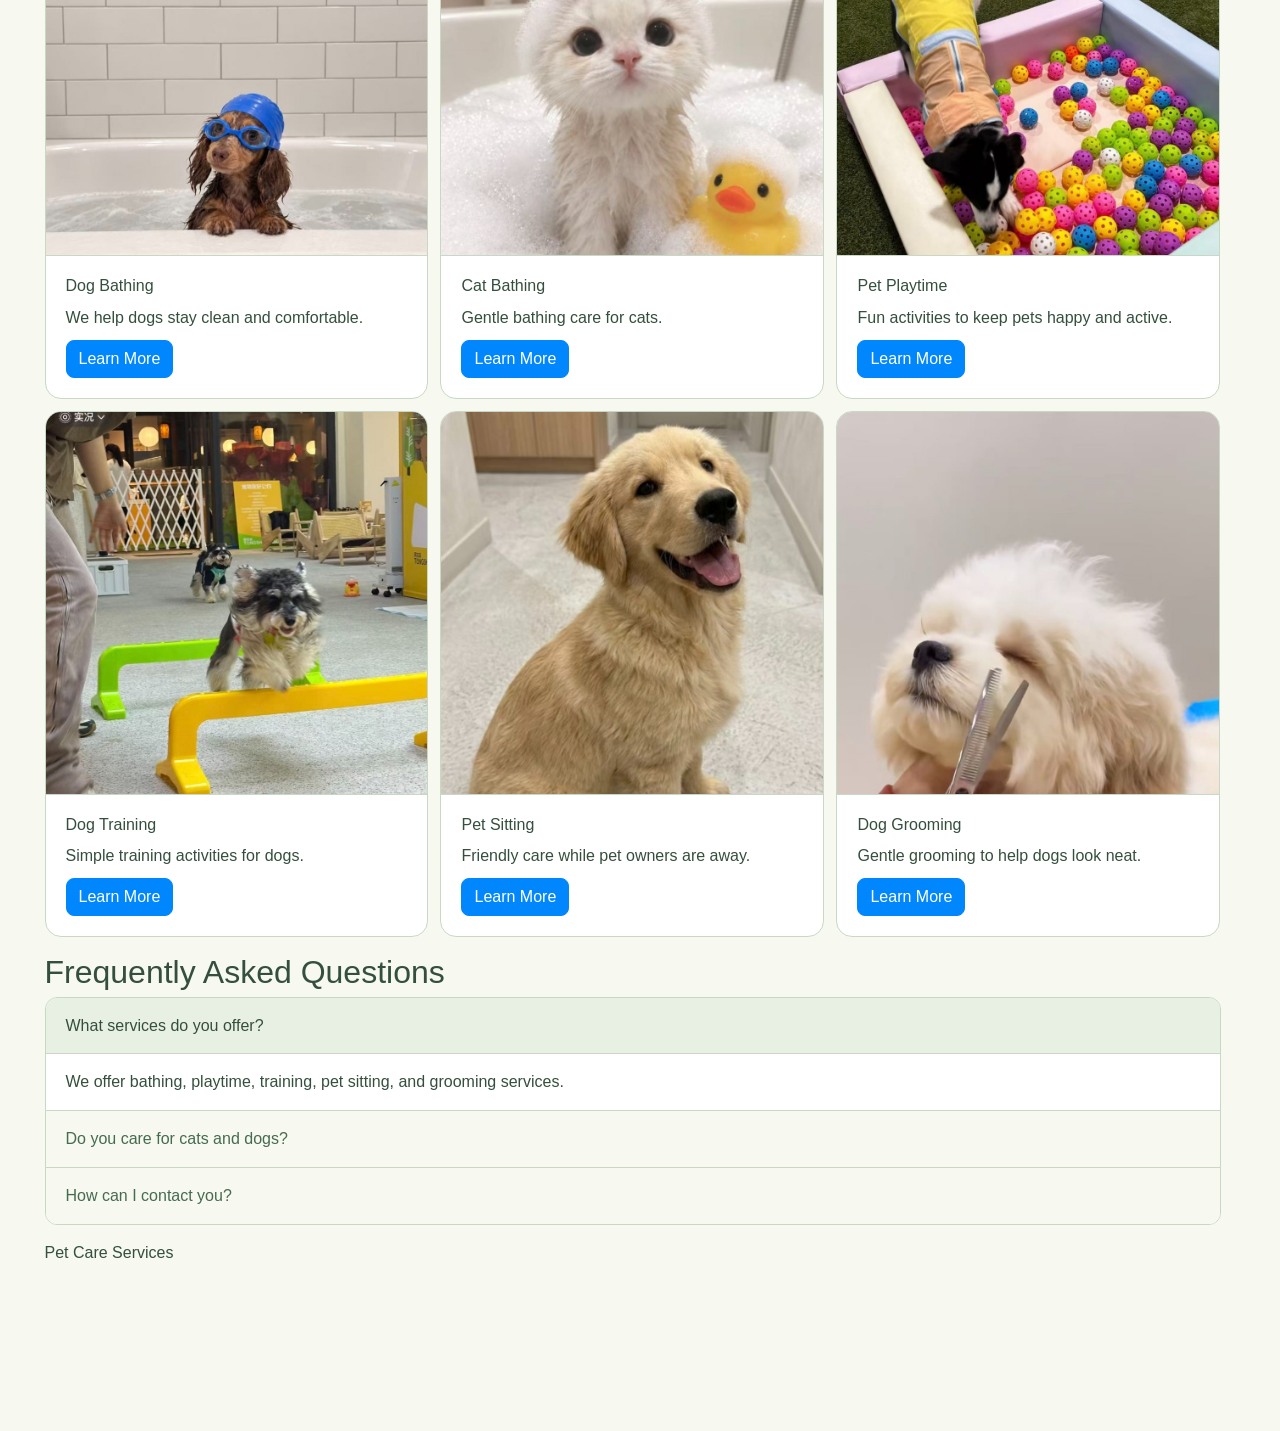
==== commit 483d2b2e: "problem fix2" ====
--- a/index.html
+++ b/index.html
@@ -1,58 +1,58 @@
-
 <!DOCTYPE html>
 <html lang="en">
-
 <head>
     <meta charset="UTF-8">
     <meta name="viewport" content="width=device-width, initial-scale=1.0">
     <title>Pet Care Services | Home</title>
-
     <link rel="stylesheet" href="css/bootstrap.min.css">
     <link rel="stylesheet" href="css/style.css">
+    <script type="module" src="js/bootstrap.bundle.min.js"></script>
 </head>
 
 <body>
 
     <!-- Navbar -->
-    <nav class="navbar navbar-expand-lg bg-body-tertiary">
+    <nav class="navbar md:navbar-expand bg-1 fg-2">
         <div class="container-fluid">
 
             <a class="navbar-brand" href="index.html">
                 Pet Care Services
             </a>
 
-            <button class="navbar-toggler" type="button"
-                data-bs-toggle="offcanvas"
-                data-bs-target="#navbarNav"
-                aria-controls="navbarNav"
-                aria-label="Toggle navigation">
-                <span class="navbar-toggler-icon"></span>
-            </button>
-
-            <div class="offcanvas offcanvas-end"
-                tabindex="-1"
-                id="navbarNav"
-                aria-labelledby="navbarNavLabel">
-
-                <div class="offcanvas-header">
-                    <h2 class="offcanvas-title h5" id="navbarNavLabel">
+            <button class="btn-icon navbar-toggler"
+                    type="button"
+                    data-bs-toggle="drawer"
+                    data-bs-target="#navbarNav"
+                    aria-controls="navbarNav"
+                    aria-expanded="false"
+                    aria-label="Toggle navigation">
+                <span class="navbar-toggler-icon"
+                      aria-hidden="true"></span>
+            </button>
+
+            <dialog class="drawer drawer-end"
+                    id="navbarNav"
+                    aria-labelledby="navbarNavLabel">
+
+                <div class="drawer-header">
+                    <h2 class="drawer-title h5" id="navbarNavLabel">
                         Menu
                     </h2>
 
                     <button type="button"
-                        class="btn-close"
-                        data-bs-dismiss="offcanvas"
-                        aria-label="Close">
+                            class="btn-close"
+                            data-bs-dismiss="drawer"
+                            aria-label="Close">
                     </button>
                 </div>
 
-                <div class="offcanvas-body">
+                <div class="drawer-body">
                     <ul class="navbar-nav">
 
                         <li class="nav-item">
                             <a class="nav-link active"
-                                aria-current="page"
-                                href="index.html">
+                               aria-current="page"
+                               href="index.html">
                                 Home
                             </a>
                         </li>
@@ -71,81 +71,95 @@
 
                     </ul>
                 </div>
+
+            </dialog>
+        </div>
+    </nav>
+
+    <main class="container mt-5">
+
+        <h1>Welcome to Pet Care Services</h1>
+        <p>We provide caring services for pets and their owners.</p>
+
+        <!-- Carousel -->
+        <section class="mt-5" aria-label="Pet photos">
+
+            <div id="petCarousel" class="carousel">
+
+                <div class="carousel-inner">
+
+                    <div class="carousel-item">
+                        <img src="images/pet1.jpg"
+                             class="d-block w-100"
+                             alt="Dog enjoying a bath">
+                    </div>
+
+                    <div class="carousel-item">
+                        <img src="images/pet2.jpg"
+                             class="d-block w-100"
+                             alt="Cat enjoying a bath">
+                    </div>
+
+                    <div class="carousel-item">
+                        <img src="images/pet3.jpg"
+                             class="d-block w-100"
+                             alt="Dog playing with colorful balls">
+                    </div>
+
+                </div>
+
+                <div class="carousel-indicators">
+                    <button type="button"
+                            data-bs-target="#petCarousel"
+                            data-bs-slide-to="0"
+                            class="active"
+                            aria-label="Slide 1"></button>
+
+                    <button type="button"
+                            data-bs-target="#petCarousel"
+                            data-bs-slide-to="1"
+                            aria-label="Slide 2"></button>
+
+                    <button type="button"
+                            data-bs-target="#petCarousel"
+                            data-bs-slide-to="2"
+                            aria-label="Slide 3"></button>
+                </div>
+
             </div>
-        </div>
-    </nav>
-
-    <main class="container mt-5">
-
-        <h1>Welcome to Pet Care Services</h1>
-
-        <p>
-            We provide caring services for pets and their owners.
-        </p>
-
-        <!-- Carousel -->
-        <div id="petCarousel" class="carousel slide">
-
-            <div class="carousel-inner">
-
-                <div class="carousel-item active">
-                    <img src="images/pet1.jpg"
-                        class="d-block w-100"
-                        alt="Dog receiving a bath">
-                </div>
-
-                <div class="carousel-item">
-                    <img src="images/pet2.jpg"
-                        class="d-block w-100"
-                        alt="Cat taking a bath">
-                </div>
-
-                <div class="carousel-item">
-                    <img src="images/pet3.jpg"
-                        class="d-block w-100"
-                        alt="Dog playing with colorful balls">
-                </div>
-
+
+            <div class="mt-3">
+                <button class="btn-outline"
+                        type="button"
+                        data-bs-target="#petCarousel"
+                        data-bs-slide="prev">
+                    Previous
+                </button>
+
+                <button class="btn-outline"
+                        type="button"
+                        data-bs-target="#petCarousel"
+                        data-bs-slide="next">
+                    Next
+                </button>
             </div>
 
-            <button class="carousel-control-prev"
-                type="button"
-                data-bs-target="#petCarousel"
-                data-bs-slide="prev">
-
-                <span class="carousel-control-prev-icon"
-                    aria-hidden="true"></span>
-
-                <span class="visually-hidden">Previous</span>
-            </button>
-
-            <button class="carousel-control-next"
-                type="button"
-                data-bs-target="#petCarousel"
-                data-bs-slide="next">
-
-                <span class="carousel-control-next-icon"
-                    aria-hidden="true"></span>
-
-                <span class="visually-hidden">Next</span>
-            </button>
-
-        </div>
-
-        <!-- Card Gallery -->
+        </section>
+
+        <!-- Services -->
         <section id="services" class="mt-5">
 
             <h2>Our Services</h2>
 
-            <div class="row row-cols-1 row-cols-md-2 row-cols-lg-3 g-4 mt-2">
+            <div class="row row-cols-1 md:row-cols-2 lg:row-cols-3 g-4">
 
                 <!-- Card 1 -->
                 <div class="col">
                     <div class="card h-100">
 
                         <img src="images/pet1.jpg"
-                            class="card-img-top"
-                            alt="Dog receiving a bath">
+                             class="card-img-top"
+                             alt="Dog receiving a bath">
 
                         <div class="card-body">
                             <h3 class="card-title h5">Dog Bathing</h3>
@@ -155,12 +169,13 @@
                             </p>
 
                             <button type="button"
-                                class="btn btn-primary"
-                                data-bs-toggle="modal"
-                                data-bs-target="#modal1">
+                                    class="btn-solid theme-primary"
+                                    data-bs-toggle="dialog"
+                                    data-bs-target="#modal1">
                                 Learn More
                             </button>
                         </div>
+
                     </div>
                 </div>
 
@@ -169,8 +184,8 @@
                     <div class="card h-100">
 
                         <img src="images/pet2.jpg"
-                            class="card-img-top"
-                            alt="Cat taking a bath">
+                             class="card-img-top"
+                             alt="Cat taking a bath">
 
                         <div class="card-body">
                             <h3 class="card-title h5">Cat Bathing</h3>
@@ -180,12 +195,13 @@
                             </p>
 
                             <button type="button"
-                                class="btn btn-primary"
-                                data-bs-toggle="modal"
-                                data-bs-target="#modal2">
+                                    class="btn-solid theme-primary"
+                                    data-bs-toggle="dialog"
+                                    data-bs-target="#modal2">
                                 Learn More
                             </button>
                         </div>
+
                     </div>
                 </div>
 
@@ -194,8 +210,8 @@
                     <div class="card h-100">
 
                         <img src="images/pet3.jpg"
-                            class="card-img-top"
-                            alt="Dog playing with colorful balls">
+                             class="card-img-top"
+                             alt="Dog playing with colorful balls">
 
                         <div class="card-body">
                             <h3 class="card-title h5">Pet Playtime</h3>
@@ -205,12 +221,13 @@
                             </p>
 
                             <button type="button"
-                                class="btn btn-primary"
-                                data-bs-toggle="modal"
-                                data-bs-target="#modal3">
+                                    class="btn-solid theme-primary"
+                                    data-bs-toggle="dialog"
+                                    data-bs-target="#modal3">
                                 Learn More
                             </button>
                         </div>
+
                     </div>
                 </div>
 
@@ -219,23 +236,24 @@
                     <div class="card h-100">
 
                         <img src="images/pet4.jpg"
-                            class="card-img-top"
-                            alt="Dog jumping over a small obstacle">
+                             class="card-img-top"
+                             alt="Dog practicing jumping exercises">
 
                         <div class="card-body">
-                            <h3 class="card-title h5">Dog Activities</h3>
+                            <h3 class="card-title h5">Dog Training</h3>
 
                             <p class="card-text">
-                                We provide fun exercise activities for dogs.
+                                Simple training activities for dogs.
                             </p>
 
                             <button type="button"
-                                class="btn btn-primary"
-                                data-bs-toggle="modal"
-                                data-bs-target="#modal4">
+                                    class="btn-solid theme-primary"
+                                    data-bs-toggle="dialog"
+                                    data-bs-target="#modal4">
                                 Learn More
                             </button>
                         </div>
+
                     </div>
                 </div>
 
@@ -244,23 +262,24 @@
                     <div class="card h-100">
 
                         <img src="images/pet5.jpg"
-                            class="card-img-top"
-                            alt="Happy golden retriever sitting indoors">
+                             class="card-img-top"
+                             alt="Golden retriever puppy resting">
 
                         <div class="card-body">
                             <h3 class="card-title h5">Pet Sitting</h3>
 
                             <p class="card-text">
-                                We care for pets while their owners are away.
+                                Friendly care while pet owners are away.
                             </p>
 
                             <button type="button"
-                                class="btn btn-primary"
-                                data-bs-toggle="modal"
-                                data-bs-target="#modal5">
+                                    class="btn-solid theme-primary"
+                                    data-bs-toggle="dialog"
+                                    data-bs-target="#modal5">
                                 Learn More
                             </button>
                         </div>
+
                     </div>
                 </div>
 
@@ -269,23 +288,24 @@
                     <div class="card h-100">
 
                         <img src="images/pet6.jpg"
-                            class="card-img-top"
-                            alt="Dog receiving a haircut">
+                             class="card-img-top"
+                             alt="White dog receiving grooming">
 
                         <div class="card-body">
                             <h3 class="card-title h5">Dog Grooming</h3>
 
                             <p class="card-text">
-                                Grooming services to keep dogs looking neat.
+                                Gentle grooming to help dogs look neat.
                             </p>
 
                             <button type="button"
-                                class="btn btn-primary"
-                                data-bs-toggle="modal"
-                                data-bs-target="#modal6">
+                                    class="btn-solid theme-primary"
+                                    data-bs-toggle="dialog"
+                                    data-bs-target="#modal6">
                                 Learn More
                             </button>
                         </div>
+
                     </div>
                 </div>
 
@@ -299,325 +319,227 @@
 
             <div class="accordion" id="petAccordion">
 
-                <div class="accordion-item">
-                    <h3 class="accordion-header">
-
-                        <button class="accordion-button"
-                            type="button"
-                            data-bs-toggle="collapse"
-                            data-bs-target="#answerOne"
-                            aria-expanded="true"
-                            aria-controls="answerOne">
-                            What services do you offer?
-                        </button>
-
-                    </h3>
-
-                    <div id="answerOne"
-                        class="accordion-collapse collapse show"
-                        data-bs-parent="#petAccordion">
-
-                        <div class="accordion-body">
-                            We offer pet bathing, grooming, sitting,
-                            and fun activities.
-                        </div>
-                    </div>
-                </div>
-
-                <div class="accordion-item">
-                    <h3 class="accordion-header">
-
-                        <button class="accordion-button collapsed"
-                            type="button"
-                            data-bs-toggle="collapse"
-                            data-bs-target="#answerTwo"
-                            aria-expanded="false"
-                            aria-controls="answerTwo">
-                            Do you care for cats and dogs?
-                        </button>
-
-                    </h3>
-
-                    <div id="answerTwo"
-                        class="accordion-collapse collapse"
-                        data-bs-parent="#petAccordion">
-
-                        <div class="accordion-body">
-                            Yes, we provide services for both cats and dogs.
-                        </div>
-                    </div>
-                </div>
-
-                <div class="accordion-item">
-                    <h3 class="accordion-header">
-
-                        <button class="accordion-button collapsed"
-                            type="button"
-                            data-bs-toggle="collapse"
-                            data-bs-target="#answerThree"
-                            aria-expanded="false"
-                            aria-controls="answerThree">
-                            How can I contact you?
-                        </button>
-
-                    </h3>
-
-                    <div id="answerThree"
-                        class="accordion-collapse collapse"
-                        data-bs-parent="#petAccordion">
-
-                        <div class="accordion-body">
-                            You can visit our Contact page to send us a message.
-                        </div>
-                    </div>
-                </div>
+                <details class="accordion-item" open>
+                    <summary class="accordion-header">
+                        What services do you offer?
+                    </summary>
+
+                    <div class="accordion-body">
+                        We offer bathing, playtime, training,
+                        pet sitting, and grooming services.
+                    </div>
+                </details>
+
+                <details class="accordion-item">
+                    <summary class="accordion-header">
+                        Do you care for cats and dogs?
+                    </summary>
+
+                    <div class="accordion-body">
+                        Yes, we provide services for both
+                        cats and dogs.
+                    </div>
+                </details>
+
+                <details class="accordion-item">
+                    <summary class="accordion-header">
+                        How can I contact you?
+                    </summary>
+
+                    <div class="accordion-body">
+                        You can use the form on our Contact page.
+                    </div>
+                </details>
 
             </div>
         </section>
 
     </main>
 
-    <!-- Modal 1 -->
-    <div class="modal fade"
-        id="modal1"
-        tabindex="-1"
-        aria-labelledby="modalTitle1"
-        aria-hidden="true">
-
-        <div class="modal-dialog">
-            <div class="modal-content">
-
-                <div class="modal-header">
-                    <h2 class="modal-title fs-5" id="modalTitle1">
-                        Dog Bathing
-                    </h2>
-
-                    <button type="button"
-                        class="btn-close"
-                        data-bs-dismiss="modal"
-                        aria-label="Close">
-                    </button>
-                </div>
-
-                <div class="modal-body">
-                    Our dog bathing service helps keep your dog
-                    clean, fresh, and comfortable.
-                </div>
-
-                <div class="modal-footer">
-                    <button type="button"
-                        class="btn btn-secondary"
-                        data-bs-dismiss="modal">
-                        Close
-                    </button>
-                </div>
-
-            </div>
-        </div>
-    </div>
-
-    <!-- Modal 2 -->
-    <div class="modal fade"
-        id="modal2"
-        tabindex="-1"
-        aria-labelledby="modalTitle2"
-        aria-hidden="true">
-
-        <div class="modal-dialog">
-            <div class="modal-content">
-
-                <div class="modal-header">
-                    <h2 class="modal-title fs-5" id="modalTitle2">
-                        Cat Bathing
-                    </h2>
-
-                    <button type="button"
-                        class="btn-close"
-                        data-bs-dismiss="modal"
-                        aria-label="Close">
-                    </button>
-                </div>
-
-                <div class="modal-body">
-                    We provide gentle bathing care to help cats
-                    stay clean and comfortable.
-                </div>
-
-                <div class="modal-footer">
-                    <button type="button"
-                        class="btn btn-secondary"
-                        data-bs-dismiss="modal">
-                        Close
-                    </button>
-                </div>
-
-            </div>
-        </div>
-    </div>
-
-    <!-- Modal 3 -->
-    <div class="modal fade"
-        id="modal3"
-        tabindex="-1"
-        aria-labelledby="modalTitle3"
-        aria-hidden="true">
-
-        <div class="modal-dialog">
-            <div class="modal-content">
-
-                <div class="modal-header">
-                    <h2 class="modal-title fs-5" id="modalTitle3">
-                        Pet Playtime
-                    </h2>
-
-                    <button type="button"
-                        class="btn-close"
-                        data-bs-dismiss="modal"
-                        aria-label="Close">
-                    </button>
-                </div>
-
-                <div class="modal-body">
-                    Our playtime activities give pets a chance
-                    to have fun, exercise, and stay active.
-                </div>
-
-                <div class="modal-footer">
-                    <button type="button"
-                        class="btn btn-secondary"
-                        data-bs-dismiss="modal">
-                        Close
-                    </button>
-                </div>
-
-            </div>
-        </div>
-    </div>
-
-    <!-- Modal 4 -->
-    <div class="modal fade"
-        id="modal4"
-        tabindex="-1"
-        aria-labelledby="modalTitle4"
-        aria-hidden="true">
-
-        <div class="modal-dialog">
-            <div class="modal-content">
-
-                <div class="modal-header">
-                    <h2 class="modal-title fs-5" id="modalTitle4">
-                        Dog Activities
-                    </h2>
-
-                    <button type="button"
-                        class="btn-close"
-                        data-bs-dismiss="modal"
-                        aria-label="Close">
-                    </button>
-                </div>
-
-                <div class="modal-body">
-                    We offer fun activities that help dogs
-                    exercise and enjoy their time.
-                </div>
-
-                <div class="modal-footer">
-                    <button type="button"
-                        class="btn btn-secondary"
-                        data-bs-dismiss="modal">
-                        Close
-                    </button>
-                </div>
-
-            </div>
-        </div>
-    </div>
-
-    <!-- Modal 5 -->
-    <div class="modal fade"
-        id="modal5"
-        tabindex="-1"
-        aria-labelledby="modalTitle5"
-        aria-hidden="true">
-
-        <div class="modal-dialog">
-            <div class="modal-content">
-
-                <div class="modal-header">
-                    <h2 class="modal-title fs-5" id="modalTitle5">
-                        Pet Sitting
-                    </h2>
-
-                    <button type="button"
-                        class="btn-close"
-                        data-bs-dismiss="modal"
-                        aria-label="Close">
-                    </button>
-                </div>
-
-                <div class="modal-body">
-                    Our pet sitting service provides care
-                    and attention when pet owners are busy or away.
-                </div>
-
-                <div class="modal-footer">
-                    <button type="button"
-                        class="btn btn-secondary"
-                        data-bs-dismiss="modal">
-                        Close
-                    </button>
-                </div>
-
-            </div>
-        </div>
-    </div>
-
-    <!-- Modal 6 -->
-    <div class="modal fade"
-        id="modal6"
-        tabindex="-1"
-        aria-labelledby="modalTitle6"
-        aria-hidden="true">
-
-        <div class="modal-dialog">
-            <div class="modal-content">
-
-                <div class="modal-header">
-                    <h2 class="modal-title fs-5" id="modalTitle6">
-                        Dog Grooming
-                    </h2>
-
-                    <button type="button"
-                        class="btn-close"
-                        data-bs-dismiss="modal"
-                        aria-label="Close">
-                    </button>
-                </div>
-
-                <div class="modal-body">
-                    Our grooming service helps dogs look neat
-                    and feel comfortable.
-                </div>
-
-                <div class="modal-footer">
-                    <button type="button"
-                        class="btn btn-secondary"
-                        data-bs-dismiss="modal">
-                        Close
-                    </button>
-                </div>
-
-            </div>
-        </div>
-    </div>
+    <!-- Dialog 1 -->
+    <dialog class="dialog"
+            id="modal1"
+            aria-labelledby="modalTitle1">
+
+        <div class="dialog-header">
+            <h2 class="dialog-title" id="modalTitle1">
+                Dog Bathing
+            </h2>
+
+            <button type="button"
+                    class="btn-close"
+                    data-bs-dismiss="dialog"
+                    aria-label="Close"></button>
+        </div>
+
+        <div class="dialog-body">
+            Our dog bathing service helps dogs stay
+            clean, fresh, and comfortable.
+        </div>
+
+        <div class="dialog-footer">
+            <button type="button"
+                    class="btn-outline"
+                    data-bs-dismiss="dialog">
+                Close
+            </button>
+        </div>
+    </dialog>
+
+    <!-- Dialog 2 -->
+    <dialog class="dialog"
+            id="modal2"
+            aria-labelledby="modalTitle2">
+
+        <div class="dialog-header">
+            <h2 class="dialog-title" id="modalTitle2">
+                Cat Bathing
+            </h2>
+
+            <button type="button"
+                    class="btn-close"
+                    data-bs-dismiss="dialog"
+                    aria-label="Close"></button>
+        </div>
+
+        <div class="dialog-body">
+            We provide gentle bathing care to help
+            cats stay clean and comfortable.
+        </div>
+
+        <div class="dialog-footer">
+            <button type="button"
+                    class="btn-outline"
+                    data-bs-dismiss="dialog">
+                Close
+            </button>
+        </div>
+    </dialog>
+
+    <!-- Dialog 3 -->
+    <dialog class="dialog"
+            id="modal3"
+            aria-labelledby="modalTitle3">
+
+        <div class="dialog-header">
+            <h2 class="dialog-title" id="modalTitle3">
+                Pet Playtime
+            </h2>
+
+            <button type="button"
+                    class="btn-close"
+                    data-bs-dismiss="dialog"
+                    aria-label="Close"></button>
+        </div>
+
+        <div class="dialog-body">
+            Our playtime activities help pets stay
+            active, happy, and entertained.
+        </div>
+
+        <div class="dialog-footer">
+            <button type="button"
+                    class="btn-outline"
+                    data-bs-dismiss="dialog">
+                Close
+            </button>
+        </div>
+    </dialog>
+
+    <!-- Dialog 4 -->
+    <dialog class="dialog"
+            id="modal4"
+            aria-labelledby="modalTitle4">
+
+        <div class="dialog-header">
+            <h2 class="dialog-title" id="modalTitle4">
+                Dog Training
+            </h2>
+
+            <button type="button"
+                    class="btn-close"
+                    data-bs-dismiss="dialog"
+                    aria-label="Close"></button>
+        </div>
+
+        <div class="dialog-body">
+            We offer simple training activities
+            to help dogs learn and build confidence.
+        </div>
+
+        <div class="dialog-footer">
+            <button type="button"
+                    class="btn-outline"
+                    data-bs-dismiss="dialog">
+                Close
+            </button>
+        </div>
+    </dialog>
+
+    <!-- Dialog 5 -->
+    <dialog class="dialog"
+            id="modal5"
+            aria-labelledby="modalTitle5">
+
+        <div class="dialog-header">
+            <h2 class="dialog-title" id="modalTitle5">
+                Pet Sitting
+            </h2>
+
+            <button type="button"
+                    class="btn-close"
+                    data-bs-dismiss="dialog"
+                    aria-label="Close"></button>
+        </div>
+
+        <div class="dialog-body">
+            Our pet sitting service provides friendly
+            care while owners are away.
+        </div>
+
+        <div class="dialog-footer">
+            <button type="button"
+                    class="btn-outline"
+                    data-bs-dismiss="dialog">
+                Close
+            </button>
+        </div>
+    </dialog>
+
+    <!-- Dialog 6 -->
+    <dialog class="dialog"
+            id="modal6"
+            aria-labelledby="modalTitle6">
+
+        <div class="dialog-header">
+            <h2 class="dialog-title" id="modalTitle6">
+                Dog Grooming
+            </h2>
+
+            <button type="button"
+                    class="btn-close"
+                    data-bs-dismiss="dialog"
+                    aria-label="Close"></button>
+        </div>
+
+        <div class="dialog-body">
+            Our grooming service helps dogs look neat
+            and feel comfortable.
+        </div>
+
+        <div class="dialog-footer">
+            <button type="button"
+                    class="btn-outline"
+                    data-bs-dismiss="dialog">
+                Close
+            </button>
+        </div>
+    </dialog>
 
     <!-- Footer -->
     <footer class="container mt-5 mb-4">
         <p>Pet Care Services</p>
     </footer>
 
-    <!-- Bootstrap JavaScript -->
-    <script type="module" src="js/bootstrap.bundle.min.js"></script>
-
 </body>
 </html>
--- a/css/style.css
+++ b/css/style.css
@@ -1,22 +1,30 @@
-
 :root {
-    --bs-primary: #537b69;
-    --bs-primary-rgb: 83, 123, 105;
-    --bs-body-bg: #f8f6f1;
-    --bs-body-color: #283b32;
+    --bs-bg-body: #f7f8ef;
+    --bs-bg-1: #e8f0e4;
+    --bs-bg-2: #d6e5d3;
+    --bs-fg-body: #344f3d;
+    --bs-fg-1: #344f3d;
+    --bs-fg-2: #456b50;
+    --bs-primary-base: #456b50;
+    --bs-primary-fg: #344f3d;
+    --bs-primary-contrast: #ffffff;
+    --bs-border-color: #c7d9c4;
+    --bs-body-font-family: "Trebuchet MS", Arial, sans-serif;
 }
-
 .navbar {
-    --bs-tertiary-bg-rgb: 232, 239, 232;
+    --bs-navbar-color: #344f3d;
+    --bs-navbar-brand-color: #344f3d;
 }
-
-.btn-primary {
-    --bs-btn-bg: #537b69;
-    --bs-btn-border-color: #537b69;
-    --bs-btn-hover-bg: #3d5e4e;
-    --bs-btn-hover-border-color: #3d5e4e;
-}
-
 .card {
     --bs-card-bg: #ffffff;
+    --bs-card-border-color: #c7d9c4;
+    --bs-card-border-radius: 1rem;
 }
+.accordion {
+    --bs-accordion-bg: #ffffff;
+    --bs-accordion-active-bg: #e8f0e4;
+    --bs-accordion-active-color: #344f3d;
+}
+.dialog {
+    --bs-dialog-bg: #f7f8ef;
+}
